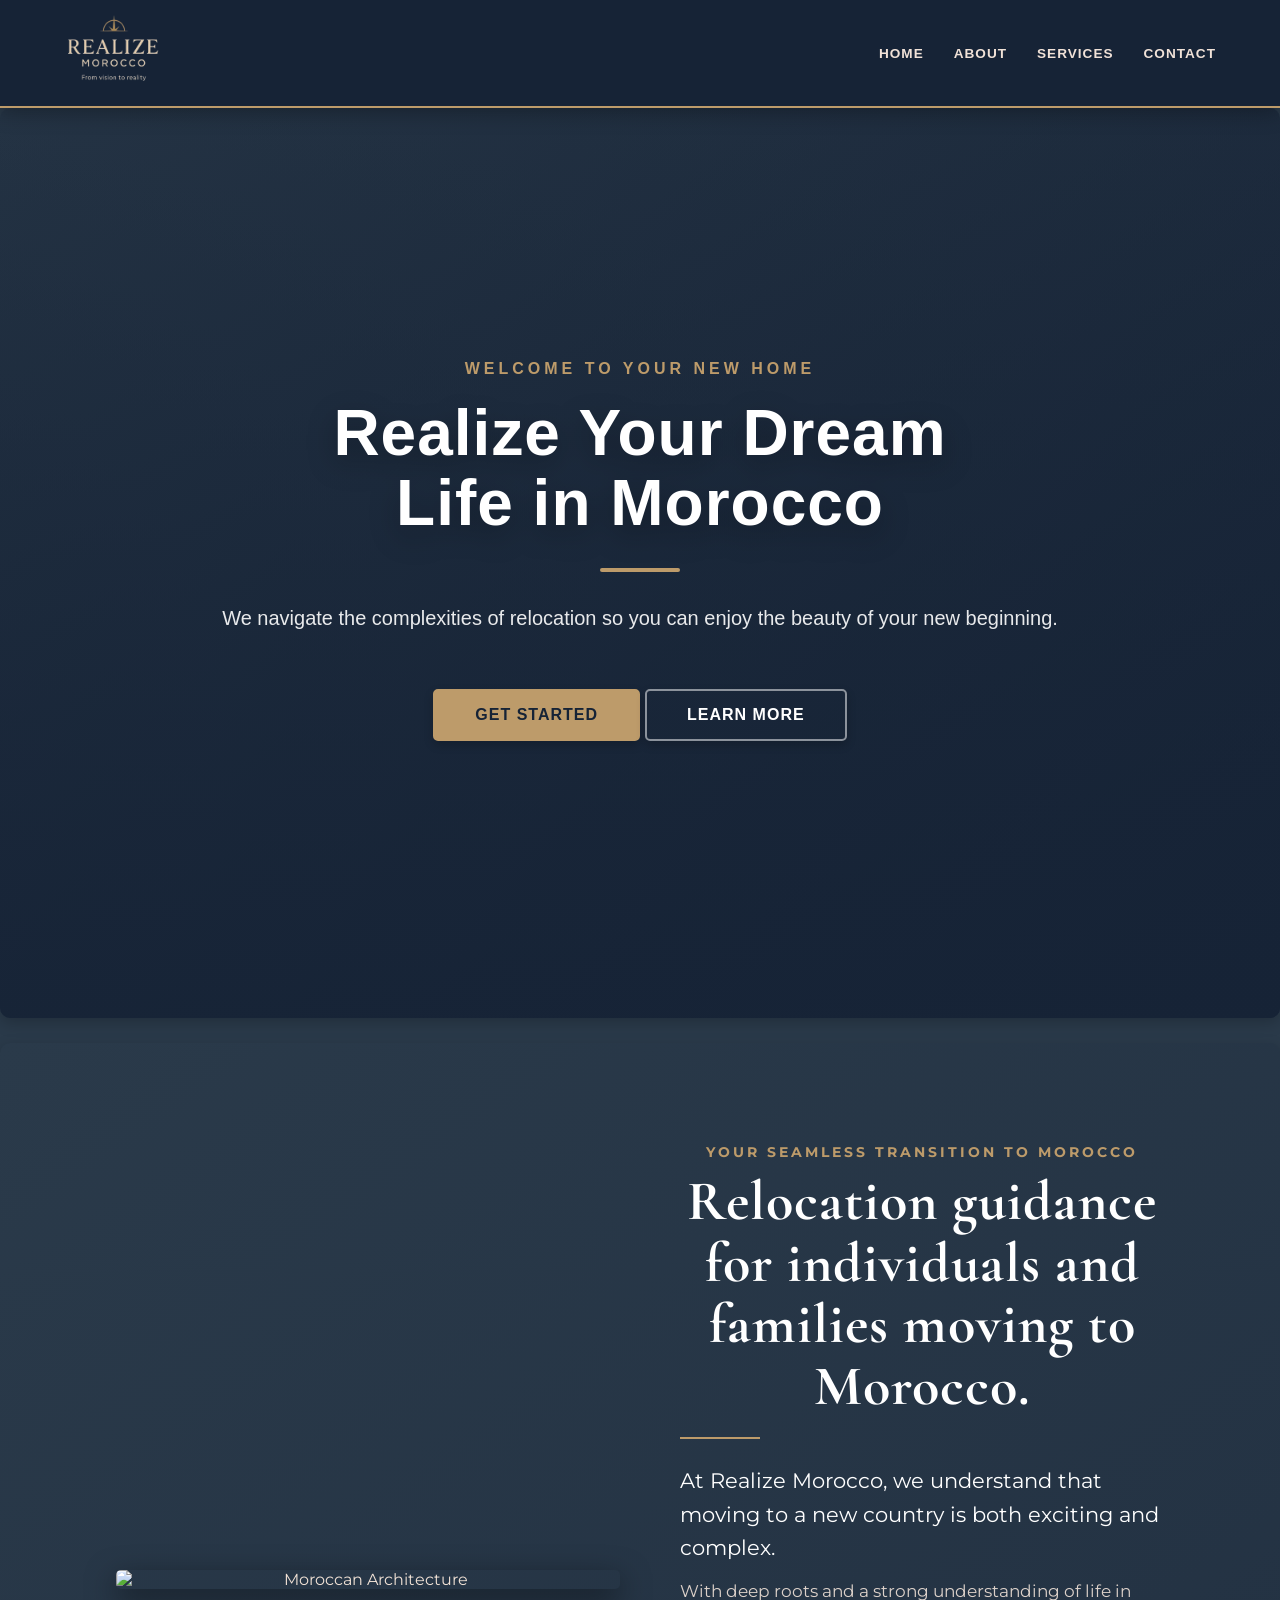
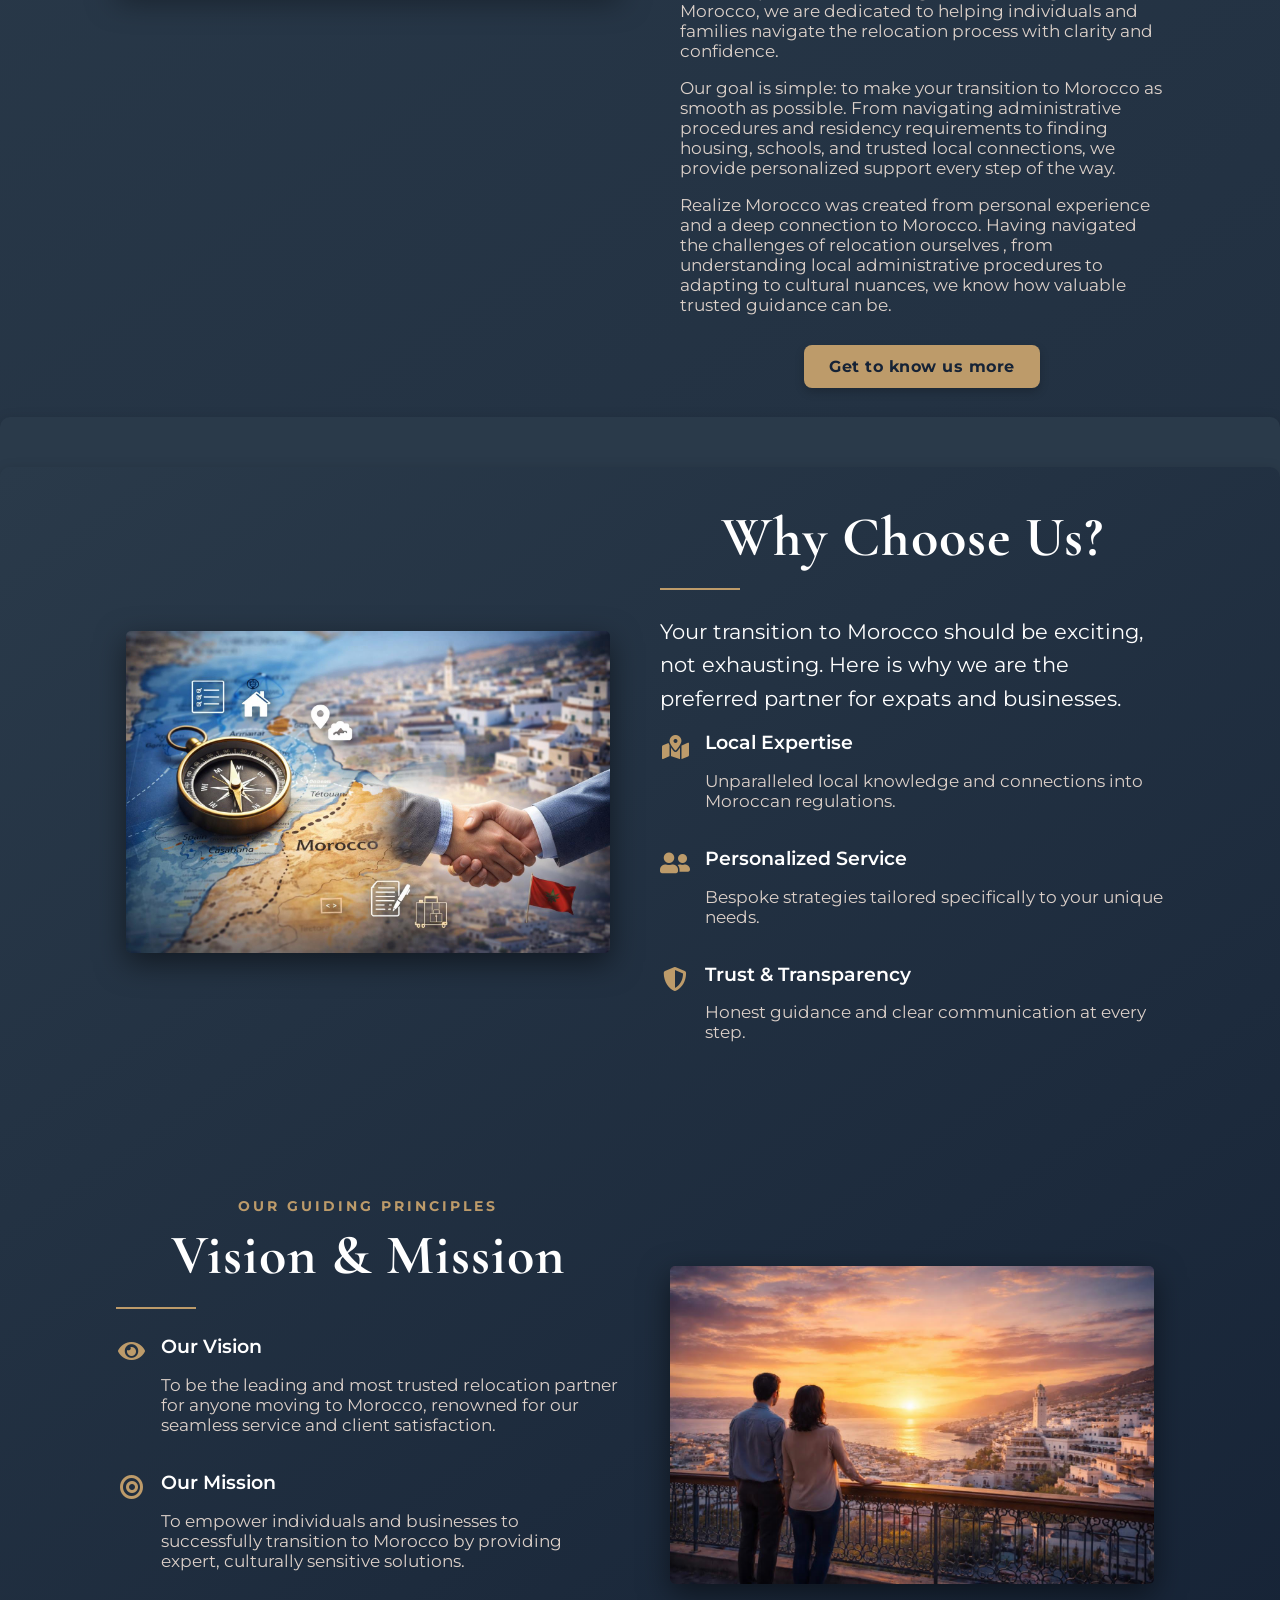
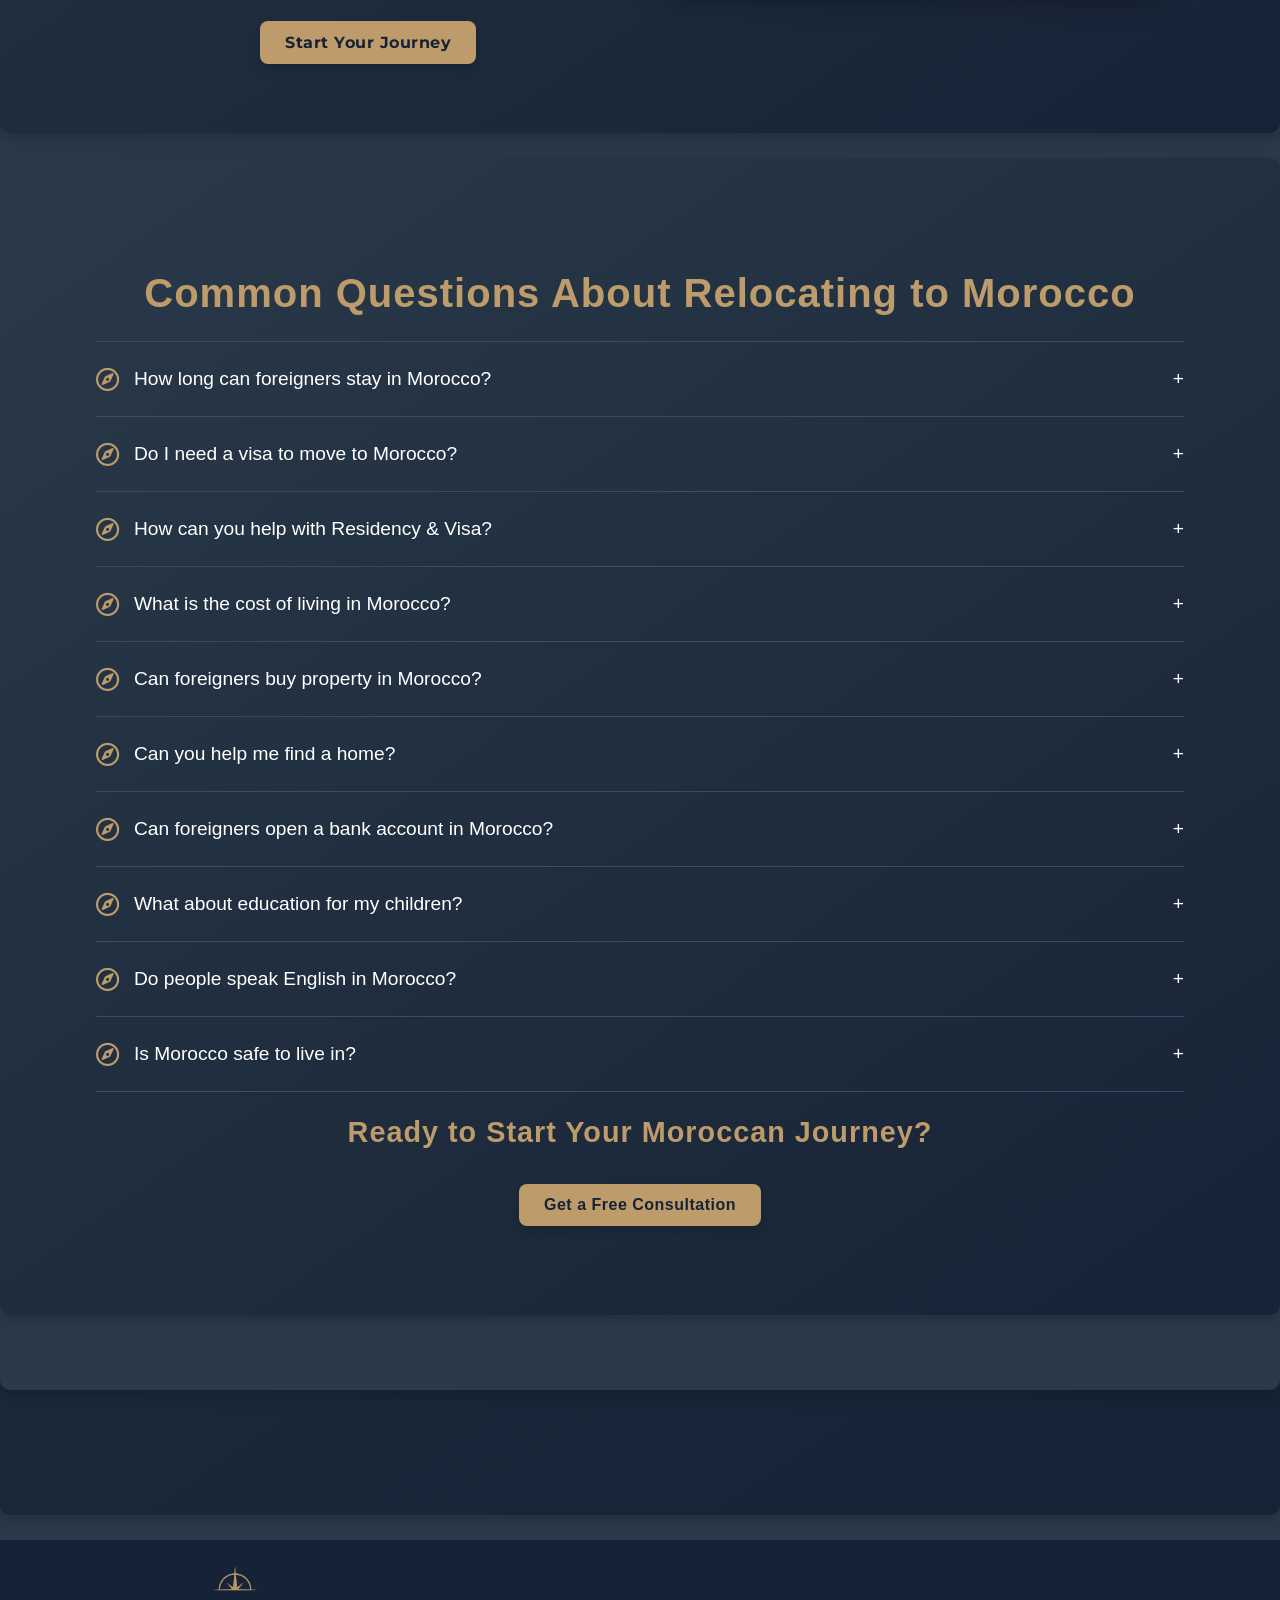
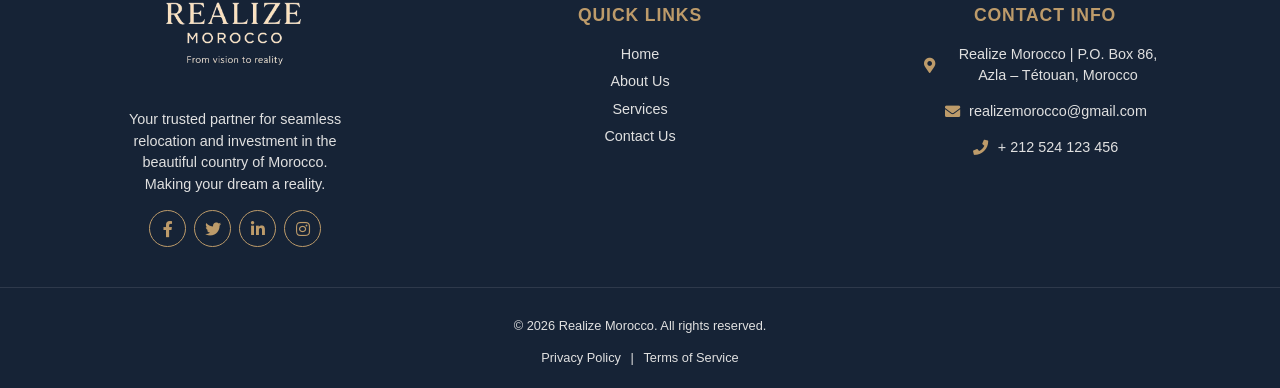
==== index.html @ bf8acce4 "realize" ====
<!DOCTYPE html>
<html lang="en">
<head>
    <meta charset="UTF-8">
    <meta name="viewport" content="width=device-width, initial-scale=1.0">
    <title>Realize Morocco - Home</title>
    <link rel="stylesheet" href="style.css">
    <link rel="stylesheet" href="style2.css">
    <link rel="canonical" href="https://realizemorocco.com/" />
    <link rel="stylesheet" href="responsive-fixes.css">
    <link rel="stylesheet" href="https://cdnjs.cloudflare.com/ajax/libs/font-awesome/5.15.4/css/all.min.css">
</head>
<body>
<header class="main-header">
    <div class="header-flex">
        <!-- 1. Hamburger Menu (Order 1 on Mobile) -->
        <input type="checkbox" id="menu-toggle" class="menu-checkbox" hidden>
        <label for="menu-toggle" class="hamburger-label">
            <span></span>
            <span></span>
            <span></span>
        </label>

        <!-- 2. Logo (Center on Mobile) -->
        <div class="logo-wrapper">
            <a href="index.html">
                <img src="SmartSelect_20251010-121254_Gallery-removebg-preview.png" alt="Realize Morocco Logo" class="header-logo">
            </a>
        </div>

        <!-- 3. Navigation (Vertical on Mobile) -->
        <nav class="nav-menu">
            <ul>
                <li><a href="index.html">Home</a></li>
                <li><a href="about.html">About</a></li>
                <li><a href="services.html">Services</a></li>
                <li><a href="contact.html">Contact</a></li>
            </ul>
        </nav>
    </div>
</header>
<main>
<section id="hero">
    <!-- Background Carousel -->
    <div class="hero-carousel">
        <!-- Slide 1 -->
        <div class="carousel-slide slide1">
            <img src="An_elevated_view_focusing_on_the_Moroccan_cities_of_Tetouan_and_Chefchaouen_highlighting_their_cultural_richness._This_time_the_scene_should_be_dominated_by_golden_hues_and_dark_blue_tones_capturing_the_essence_of_sunset_lighting._Chefchaouen_s_iconi.jpeg" alt="Morocco Landscape">
        </div>
        <!-- Slide 2 -->
        <div class="carousel-slide slide2">
            <img src="A_picturesque_view_showcasing_the_cities_of_Tetouan_Tangier_and_Chefchaouen_in_Morocco._The_scene_blends_the_unique_architecture_and_landscapes_of_each_city_the_white_buildings_and_blue_accents_of_Chefchaouen_the_traditional_Moorish_designs_of_Tetoua.jpeg" alt="Marrakech City">
        </div>
        <!-- Slide 3 -->
        <div class="carousel-slide slide3">
            <img src="An_aerial_view_of_a_traditional_Moroccan_landscape_featuring_the_cities_of_Tetouan_Tangier_and_Chefchaouen._The_scene_emphasizes_golden_hues_with_buildings_reflecting_golden_light_under_the_sun._The_iconic_blue_and_white_architecture_of_Chefchaouen_i.jpeg" alt="Atlas Mountains">
        </div>
    </div>

    <!-- Gradient Overlay -->
    <div class="hero-overlay"></div>

    <!-- Main Content -->
    <div class="container hero-content-container">
        <div class="hero-text-wrapper">
            <span class="hero-eyebrow">Welcome to Your New Home</span>
            <h1 class="hero-title">Realize Your Dream <br> Life in Morocco</h1>
            <div class="hero-divider"></div>
            <p class="hero-subtitle">We navigate the complexities of relocation so you can enjoy the beauty of your new beginning.</p>
            
            <div class="hero-buttons">
                <a href="contact.html" class="btn btn-gold">Get Started</a>
                <a href="about.html" class="btn btn-outline">Learn More</a>
            </div>
        </div>
    </div>
</section>      
<section id="about-us-detailed" class="about-section">
    <div class="container">
        <div class="row align-items-center">
            
            <!-- Image Column -->
            <div class="col-md-6 mb-5 mb-md-0">
                <div class="about-image-wrapper">
                    <!-- Replace the src below with your actual image -->
                    <img src="https://images.unsplash.com/photo-1539020140153-e479b8c22e70?q=80&w=2000&auto=format&fit=crop" alt="Moroccan Architecture" class="img-fluid about-img">
                </div>
            </div>

            <!-- Text Column -->
            <div class="col-md-6">
                <div class="about-content">
                    <span class="eyebrow-text">Your Seamless Transition to Morocco</span>
                    <h2 class="main-title">Relocation guidance for individuals and families moving to Morocco.</h2>
                    <div class="heading-divider"></div>
                    
                    <p class="lead-text">
                    At Realize Morocco, we understand that moving to a new country is both exciting and complex.
                    </p>
                    
                    <p>
                        With deep roots and a strong understanding of life in Morocco, we are dedicated to helping individuals and families navigate the relocation process with clarity and confidence.
                    </p>
                    
                    <p>
                       Our goal is simple: to make your transition to Morocco as smooth as possible. From navigating administrative procedures and residency requirements to finding housing, schools, and trusted local connections, we provide personalized support every step of the way.
                    </p>

                    <p>
                    Realize Morocco was created from personal experience and a deep connection to Morocco. Having navigated the challenges of relocation ourselves , from understanding local administrative procedures to adapting to cultural nuances, we know how valuable trusted guidance can be.
                    </p>
                    <a href="about.html" class="btn">Get to know us more</a>
                </div>
            </div>
            
        </div>
    </div>
<section>

<section class="unified-split-section">
    <div class="container">
        
        <!-- =========================================
             ROW 1: WHY CHOOSE US
             ========================================= -->
        <div class="row align-items-center mb-5">
            
            <!-- Image Column (Left) -->
            <div class="col-md-6 mb-4 mb-md-0">
                <div class="gold-frame-wrapper">
                    <!-- Replace with actual image -->
                    <img src="IMG-20260104-WA0005.jpg" alt="Morocco Expertise" class="img-fluid framed-img">
                </div>
            </div>

            <!-- Text Column (Right) -->
            <div class="col-md-6 ps-md-5">
                <div class="text-content-style">
                    <h2 class="main-title">Why Choose Us?</h2>
                    <div class="heading-divider"></div>
                    
                    <p class="lead-text">
                        Your transition to Morocco should be exciting, not exhausting. Here is why we are the preferred partner for expats and businesses.
                    </p>
                    
                    <!-- Clean List matching the paragraph style -->
                    <div class="custom-list-item">
                        <i class="fas fa-map-marked-alt list-icon"></i>
                        <div>
                            <h4 class="list-title">Local Expertise</h4>
                            <p>Unparalleled local knowledge and connections into Moroccan regulations.</p>
                        </div>
                    </div>

                    <div class="custom-list-item">
                        <i class="fas fa-user-friends list-icon"></i>
                        <div>
                            <h4 class="list-title">Personalized Service</h4>
                            <p>Bespoke strategies tailored specifically to your unique needs.</p>
                        </div>
                    </div>

                    <div class="custom-list-item">
                        <i class="fas fa-shield-alt list-icon"></i>
                        <div>
                            <h4 class="list-title">Trust & Transparency</h4>
                            <p>Honest guidance and clear communication at every step.</p>
                        </div>
                    </div>

                </div>
            </div>
        </div>

        <!-- =========================================
             SPACER (Gap between rows)
             ========================================= -->
        <div class="spacer-gap"></div>

        <!-- =========================================
             ROW 2: VISION & MISSION
             ========================================= -->
        <div class="row align-items-center"> 
            <!-- Text Column (Left - Order 2 on mobile, 1 on desktop) -->
            <div class="col-md-6 pe-md-5 order-2 order-md-1">
                <div class="text-content-style">
                    <span class="eyebrow-text">Our Guiding Principles</span>
                    <h2 class="main-title">Vision & Mission</h2>
                    <div class="heading-divider"></div>
                    
                    <div class="custom-list-item">
                        <i class="fas fa-eye list-icon"></i>
                        <div>
                            <h4 class="list-title">Our Vision</h4>
                            <p>To be the leading and most trusted relocation partner for anyone moving to Morocco, renowned for our seamless service and client satisfaction.</p>
                        </div>
                    </div>

                    <div class="custom-list-item">
                        <i class="fas fa-bullseye list-icon"></i>
                        <div>
                            <h4 class="list-title">Our Mission</h4>
                            <p>To empower individuals and businesses to successfully transition to Morocco by providing expert, culturally sensitive solutions.</p>
                        </div>
                    </div>
                    <!-- CTA Button -->
                    <a href="contact.html" class="btn">Start Your Journey</a>
                </div>
            </div>

            <!-- Image Column (Right - Order 1 on mobile, 2 on desktop) -->
            <div class="col-md-6 mb-4 mb-md-0 order-1 order-md-2">
                <div class="gold-frame-wrapper">
                    <!-- Replace with actual image -->
                    <img src="IMG-20260104-WA0007(1).jpg" alt="Morocco Vision" class="img-fluid framed-img">
                </div>
            </div>

        </div>
    </div>
</section>

<section id="faq-section" style="background: linear-gradient(145deg, var(--light-bg) 0%, var(--primary-color) 100%); padding: 60px 0; font-family: sans-serif;">
    <div class="container">
        <!-- Header -->
        <h1 class="text-center mb-5" style="color: #bd9b6a; font-weight: 600;">Common Questions About Relocating to Morocco</h1>
        <!-- FAQ List Container (Centered) -->
        <div class="row justify-content-center">
            <div class="col-lg-10">
                                <!-- Item 0 -->
                <div class="faq-item">
                    <div class="faq-header">
                        <div class="faq-title-group">
                            <i class="far fa-compass faq-icon"></i>
                            <span>How long can foreigners stay in Morocco?</span>
                        </div>
                        <span class="faq-toggle">+</span>
                    </div>
                    <div class="faq-body">
                        <p>Foreigners can typically stay in Morocco for up to 90 days without a visa. For longer stays, you'll need to apply for the appropriate visa or residency permit.</p>
                    </div>  
                    </div>

                                    <div class="faq-item">
                    <div class="faq-header">
                        <div class="faq-title-group">
                            <i class="far fa-compass faq-icon"></i>
                            <span>Do I need a visa to move to Morocco?</span>
                        </div>
                        <span class="faq-toggle">+</span>
                    </div>
                    <div class="faq-body">
                        <p>Yes. Foreigners can open a bank account in Morocco. Requirements usually include a valid passport and, in some cases, proof of address. We can help guide you through the process and connect you with trusted local banks.</p>
                    </div>  
                    </div>
                <!-- Item 1 -->
                <div class="faq-item">
                    <div class="faq-header">
                        <div class="faq-title-group">
                            <i class="far fa-compass faq-icon"></i>
                            <span>How can you help with Residency & Visa?</span>
                        </div>
                        <span class="faq-toggle">+</span>
                    </div>
                    <div class="faq-body">
                        <p>We guide you through the entire residency and visa process, assisting with documentation, appointments, and local administrative procedures to ensure a smooth transition.</p>
                    </div>
                </div>

                <div class="faq-item">
                    <div class="faq-header">
                        <div class="faq-title-group">
                            <i class="far fa-compass faq-icon"></i>
                            <span>What is the cost of living in Morocco?</span>
                        </div>
                        <span class="faq-toggle">+</span>
                    </div>
                    <div class="faq-body">
                        <p>The cost of living in Morocco is generally lower than in many Western countries. Expenses vary depending on lifestyle, city, and housing choices, but Morocco offers a comfortable lifestyle with relatively affordable housing, food, and services.</p>
                    </div>
                </div>

                                <div class="faq-item">
                    <div class="faq-header">
                        <div class="faq-title-group">
                            <i class="far fa-compass faq-icon"></i>
                            <span>Can foreigners buy property in Morocco?</span>
                        </div>
                        <span class="faq-toggle">+</span>
                    </div>
                    <div class="faq-body">
                        <p>Yes. Foreigners can generally buy apartments and houses in Morocco. Agricultural land is usually restricted for foreign buyers. We help guide you through the process and connect you with trusted professionals.</p>
                    </div>
                </div>


                <!-- Item 2 -->
                <div class="faq-item">
                    <div class="faq-header">
                        <div class="faq-title-group">
                            <i class="far fa-compass faq-icon"></i>
                            <span>Can you help me find a home?</span>
                        </div>
                        <span class="faq-toggle">+</span>
                    </div>
                    <div class="faq-body">
                        <p>Yes. We help you find suitable housing, connect you with trusted local contacts, and guide you through the rental or property purchase process.</p>
                    </div>
                </div>

                <!-- Item 3 -->
                <div class="faq-item">
                    <div class="faq-header">
                        <div class="faq-title-group">
                            <i class="far fa-compass faq-icon"></i>
                            <span>Can foreigners open a bank account in Morocco?</span>
                        </div>
                        <span class="faq-toggle">+</span>
                    </div>
                    <div class="faq-body">
                        <p>Yes. Foreigners can open a bank account in Morocco. Requirements usually include a valid passport and, in some cases, proof of address. We can help guide you through the process and connect you with trusted local banks.</p>
                    </div>
                </div>


                <!-- Item 4 -->
                <div class="faq-item">
                    <div class="faq-header">
                        <div class="faq-title-group">
                            <i class="far fa-compass faq-icon"></i>
                            <span>What about education for my children?</span>
                        </div>
                        <span class="faq-toggle">+</span>
                    </div>
                    <div class="faq-body">
                        <p>We help you explore the best international and local education options for your children, and support you throughout the enrollment process to ensure a smooth transition</p>
                    </div>
                </div>




                <div class="faq-item">
                    <div class="faq-header">
                        <div class="faq-title-group">
                            <i class="far fa-compass faq-icon"></i>
                            <span>Do people speak English in Morocco?</span>
                        </div>
                        <span class="faq-toggle">+</span>
                    </div>
                    <div class="faq-body">
                        <p>While Arabic and French are the official languages of Morocco, English is widely spoken in major cities and tourist areas. Many professionals and expatriates in Morocco are fluent in English, making communication easier for foreigners.</p>
                    </div>
                </div>

                <div class="faq-item">
                    <div class="faq-header">
                        <div class="faq-title-group">
                            <i class="far fa-compass faq-icon"></i>
                            <span>Is Morocco safe to live in?</span>
                        </div>
                        <span class="faq-toggle">+</span>
                    </div>
                    <div class="faq-body">
                        <p>Morocco is generally considered a safe country to live in, with welcoming communities and a strong sense of hospitality. As with any country, it is important to stay aware of your surroundings and follow common safety practices.</p>
                    </div>
                </div>
            </div>
        </div>

        <!-- CTA Footer -->
        <div class="text-center mt-5 pt-4">
            <h2 style="color: #bd9b6a; margin-bottom: 20px; font-size: 1.8rem;">Ready to Start Your Moroccan Journey?</h2>
            <a href="#" class="btn">Get a Free Consultation</a>
        </div>
    </div>
</section>
<script>
    document.addEventListener('DOMContentLoaded', function() {
        const faqHeaders = document.querySelectorAll('.faq-header');

        faqHeaders.forEach(header => {
            header.addEventListener('click', () => {
                const item = header.parentElement;
                
                // Optional: Close others when one opens (Accordion style)
                // document.querySelectorAll('.faq-item').forEach(i => {
                //     if(i !== item) i.classList.remove('active');
                // });

                // Toggle current
                item.classList.toggle('active');
            });
        });
    });
</script>
</main>

    <footer class="site-footer">
        <div class="footer-container">

            <div class="footer-section footer-about">
                <img src="SmartSelect_20251010-121254_Gallery-removebg-preview.png" alt="Realize Morocco Logo" class="footer-logo">
                <p class="footeer-text">
                    Your trusted partner for seamless relocation and investment in the beautiful country of Morocco. Making your dream a reality.
                </p>
                <div class="footer-social-links">
                    <a href="https://www.facebook.com/share/1DVYz2xB2U/?mibextid=wwXIfr" aria-label="Facebook"><i class="fab fa-facebook-f"></i></a>
                    <a href="#" aria-label="Twitter"><i class="fab fa-twitter"></i></a>
                    <a href="https://www.linkedin.com/in/realize-morocco-21baa53a2?utm_source=share&utm_campaign=share_via&utm_content=profile&utm_medium=ios_app" aria-label="LinkedIn"><i class="fab fa-linkedin-in"></i></a>
                    <a href="https://www.instagram.com/realizemorocco?igsh=MndtdXhkaHVwNWoy&utm_source=qr" aria-label="Instagram"><i class="fab fa-instagram"></i></a>
                </div>
            </div>

            <nav class="footer-section footer-links" aria-label="Footer Navigation">
                <h3 class="footer-heading">Quick Links</h3>
                <ul>
                    <li><a href="index.html">Home</a></li>
                    <li><a href="about.html">About Us</a></li>
                    <li><a href="services.html">Services</a></li>
                    <li><a href="contact.html">Contact Us</a></li>
                </ul>
            </nav>

            <div class="footer-section footer-contact">
                <h3 class="footer-heading">Contact Info</h3>
                <address>
                    <p><i class="fas fa-map-marker-alt"></i> Realize Morocco | P.O. Box 86, Azla – Tétouan, Morocco</p>
                    <p><i class="fas fa-envelope"></i> <a href="realizemorocco@gmail.com">realizemorocco@gmail.com</a></p>
                    <p><i class="fas fa-phone"></i> <a href="tel:+212 666 016 771">+ 212 524 123 456</a></p>
                </address>
            </div>

        </div>

        <div class="footer-bottom">
            <p>&copy; <span id="currentYear"></span> Realize Morocco. All rights reserved.</p>
            <p class="footer-legal-links">
                <a href="#">Privacy Policy</a>
                <span>|</span>
                <a href="#">Terms of Service</a>
            </p>
        </div>
    </footer>
    <!-- END OF PERFECTED FOOTER -->

    <script data-cfasync="false" src="/cdn-cgi/scripts/5c5dd728/cloudflare-static/email-decode.min.js"></script>
    <script src="mobile-menu.js"></script>
</body>
</html>
---- style.css ----
/* =========================================
   1. VARIABLES & ROOT
   ========================================= */
:root {
    /* Exact colors from your logo */
    --primary-color: #162336; /* Dark Blue from logo */
    --secondary-color: #bd9b6a; /* Gold from logo */
    --text-color: #f1e2d8; /* Off-white/Beige, good contrast for dark backgrounds */
    --light-bg: #2a3a4a; /* Slightly lighter blue for sections, derived from primary */
    --dark-text: #333; /* For elements that might be on a lighter background */
    --hover-gold: #b38e5d; /* Slightly darker gold for hover effects */

    /* Footer Customizations */
    --footer-bg-color: #162336; /* Dark background */
    --footer-text-color: #e0e0e0; /* Light grey text */
    --footer-primary-color: #bd9b6a; /* Gold accent color */
    --footer-link-hover-color: #ffd700; /* Brighter gold on hover */
    --footer-border-color: rgba(255, 255, 255, 0.1); /* Subtle separator */
    --footer-padding-y: 40px; /* Vertical padding for the footer sections */
    --footer-padding-x: 20px; /* Horizontal padding for the footer sections */
    --footer-gap: 30px; /* Space between footer sections */
}

/* =========================================
   2. KEYFRAMES (Animations)
   ========================================= */
@keyframes kenBurnsFade {
    0% { opacity: 0; transform: scale(1); }
    5% { opacity: 1; }
    33% { opacity: 1; }
    38% { opacity: 0; transform: scale(1.15); } /* Zoom to 1.15x */
    100% { opacity: 0; transform: scale(1.15); }
}

@keyframes fadeUp {
    from { opacity: 0; transform: translateY(30px); }
    to { opacity: 1; transform: translateY(0); }
}

@keyframes scaleWidth {
    from { width: 0; }
    to { width: 80px; }
}

@keyframes bounce {
    0%, 20%, 50%, 80%, 100% { transform: translateY(0); }
    40% { transform: translateY(-10px); }
    60% { transform: translateY(-5px); }
}

/* =========================================
   3. BASE STYLES & LAYOUT
   ========================================= */
/* 1. Set the global body background */
body, main {
    background-color: #2a3a4a !important;
    background: #2a3a4a !important; /* Removes any gradients */
}

/* Remove colors from all sections so the body color shows through */
#contact-section {
    background: transparent !important;
    background-color: transparent !important;
}

/* Ensure the contact form box stays dark so it stands out */
.form-container-premium {
    background-color: #162336 !important; /* Keep the form box dark blue */
    box-shadow: 0 20px 40px rgba(0,0,0,0.5);
}

body {
    background-color: #2a3a4a;
    margin: 0;
    font-family: 'Segoe UI', Tahoma, Geneva, Verdana, sans-serif;
}

/* 2. Update the Contact Section to blend in with the new body color */
#contact-section {
    padding: 100px 0;
    background-color: #2a3a4a; /* Matches the new body color */
}

/* 3. If you are using the 'main' wrapper, update the gradient to match */
main {
    background: #2a3a4a; /* Removed the previous dark gradient */
}

/* 4. Ensure the Form Container still pops against the new background */
.form-container-premium {
    background: #162336; /* Dark Blue from your logo for the form box itself */
    padding: 50px;
    border-radius: 15px;
    box-shadow: 0 20px 40px rgba(0,0,0,0.5);
    border: 1px solid rgba(189, 155, 106, 0.2);
}

.container {
    width: 85%;
    max-width: 1200px;
    margin: auto;
    overflow: hidden;
    padding: 20px 0;
}

.container p {
    text-align: left; /* Ensure paragraphs within containers are left-aligned */
}

section {
    padding: 50px 0;
    margin-bottom: 25px;
    text-align: center;
    background-color: var(--light-bg);
    border-radius: 10px;
    box-shadow: 0 5px 15px rgba(0, 0, 0, 0.2);
}

section h1,
section h2 {
    color: var(--secondary-color);
    margin-bottom: 25px;
    font-size: 2.5em;
    letter-spacing: 1px;
}

.lead.text-text-color { 
    text-align: center;
}

/* =========================================
   4. BUTTONS
   ========================================= */
.btn {
    display: inline-block;
    color: var(--primary-color);
    background: var(--secondary-color);
    padding: 12px 25px;
    text-decoration: none;
    border-radius: 8px;
    transition: all 0.3s ease-in-out, transform 0.1s ease-out;
    margin-top: 15px;
    margin-bottom: 25px;
    font-weight: bold;
    letter-spacing: 0.5px;
    border: none;
    box-shadow: 0 4px 10px rgba(0, 0, 0, 0.2);
    cursor: pointer;
    position: relative;
    overflow: hidden;
    z-index: 1;
}

.about-content .btn {
    text-align: center;
    align-items: center;
}

.text-content-style .btn {
    text-align: center;
    align-items: center;
}


.btn:hover {
    background: var(--hover-gold);
    transform: translateY(-3px) scale(1.02);
    box-shadow: 0 8px 20px rgba(0, 0, 0, 0.4);
}

.btn:active {
    transform: translateY(0) scale(0.98);
    box-shadow: 0 2px 5px rgba(0, 0, 0, 0.3);
}

.btn:focus {
    outline: none;
    box-shadow: 0 0 0 3px rgba(189, 155, 106, 0.5);
}

.secondary-btn {
    background: var(--primary-color);
    color: var(--secondary-color);
    border: 2px solid var(--secondary-color);
    box-shadow: 0 4px 10px rgba(0, 0, 0, 0.2);
}

.secondary-btn:hover {
    background: var(--secondary-color);
    color: var(--primary-color);
    transform: translateY(-3px) scale(1.02);
    box-shadow: 0 8px 20px rgba(0, 0, 0, 0.4);
}

.secondary-btn:active {
    transform: translateY(0) scale(0.98);
    box-shadow: 0 2px 5px rgba(0, 0, 0, 0.3);
}

.secondary-btn:focus {
    outline: none;
    box-shadow: 0 0 0 3px rgba(189, 155, 106, 0.5);
}

/* Solid Gold Button (Hero Specific) */
.btn-gold {
    background-color: var(--secondary-color);
    color: var(--primary-color);
    padding: 15px 40px;
    font-weight: bold;
    text-transform: uppercase;
    letter-spacing: 1px;
    border-radius: 5px;
    transition: all 0.3s ease;
    border: 2px solid var(--secondary-color);
}

.btn-gold:hover {
    background-color: #fff;
    border-color: #fff;
    color: var(--primary-color);
    transform: translateY(-3px);
}

/* Outline Button (Hero Specific) */
.btn-outline {
    background-color: transparent;
    color: #fff;
    border: 2px solid rgba(255,255,255,0.5);
    padding: 15px 40px;
    font-weight: bold;
    text-transform: uppercase;
    letter-spacing: 1px;
    border-radius: 5px;
    transition: all 0.3s ease;
}

.btn-outline:hover {
    background-color: #fff;
    border-color: #fff;
    color: var(--primary-color);
    transform: translateY(-3px);
}

/* FAQ Consultation Button */
.btn-consultation {
    display: inline-block;
    padding: 12px 30px;
    color: #ffffff;
    background-color: transparent;
    border: 1px solid #bd9b6a;
    border-radius: 5px;
    text-decoration: none;
    font-size: 1rem;
    transition: all 0.3s ease;
}

.btn-consultation:hover {
    background-color: #bd9b6a;
    color: #05152e;
}

.btn .btn-gold {
    margin-bottom: 1px;
    padding-bottom: 1px;
}

/* =========================================
   5. HEADER & NAVIGATION
   ========================================= */
/* =========================================
   PREMIUM UNIFIED HEADER
   ========================================= */
/* =========================================
   FIXED PREMIUM HEADER
   ========================================= */
.main-header {
    background-color: var(--primary-color) !important; /* Ensure full-width background */
    border-bottom: 2px solid var(--secondary-color);
    position: sticky;
    top: 0;
    width: 100%; /* Force full width */
    z-index: 1000;
    padding: 1px 0;
    box-shadow: 0 4px 20px rgba(0,0,0,0.3);
    display: block; /* Override any previous flex on the header tag itself */
}

/* This container keeps the logo and nav centered and aligned */
.header-flex {
    display: flex !important;
    flex-direction: row !important;
    align-items: center;
    justify-content: space-between;
    width: 90%;
    max-width: 1200px;
    margin: 0 auto;
    padding: 0 !important;
    overflow: visible; /* Allows menu to show */
}

/* Logo Styling */
.logo-wrapper {
    display: flex;
    align-items: center;
}

.logo-wrapper .header-logo {
    height: 100px; /* Adjust height to fit nicely */
    width: auto;
}

/* Navigation Links */
.nav-menu ul {
    display: flex;
    list-style: none;
    margin: 0;
    padding: 0;
    gap: 30px;
}

.nav-menu a {
    color: var(--text-color);
    text-decoration: none;
    text-transform: uppercase;
    font-size: 0.85rem;
    font-weight: 600;
    letter-spacing: 1px;
    transition: color 0.3s ease;
}

.nav-menu a:hover, .nav-menu a.active {
    color: var(--secondary-color);
}

/* Hamburger Icon (Hidden on desktop) */
.hamburger-label {
    display: none;
    cursor: pointer;
    flex-direction: column;
    gap: 5px;
}

.hamburger-label span {
    width: 25px;
    height: 2px;
    background-color: var(--secondary-color);
    transition: 0.3s;
}

/* =========================================
   RESPONSIVE (MOBILE) LOGIC
   ========================================= */
@media (max-width: 992px) {
    .hamburger-label {
        display: flex; /* Show hamburger on mobile */
    }

    .nav-menu {
        position: absolute;
        top: 100%; /* Sits exactly below the header */
        left: 0;
        width: 100%;
        background-color: var(--primary-color);
        border-top: 1px solid rgba(189, 155, 106, 0.2);
        max-height: 0; /* Hidden by default */
        overflow: hidden;
        transition: max-height 0.4s ease-in-out;
    }

    .nav-menu ul {
        flex-direction: column;
        padding: 20px;
        text-align: center;
        gap: 15px;
    }

    /* Show menu when checkbox is checked */
    .menu-checkbox:checked ~ .nav-menu {
        max-height: 500px; /* Expands vertically */
    }

    /* Search Container spacing for mobile */
    .search-container-pure-css {
        margin-left: 10px;
    }
}
/* =========================================
   SEARCH INTEGRATION ADJUSTMENTS
   ========================================= */
.search-container-pure-css {
    margin-left: 20px;
}

.search-input-wrapper-pure-css {
    background: var(--light-bg); /* Match the site sections */
    border: 1px solid var(--secondary-color);
    top: 50px; /* Position below the icon on small screens */
    right: 0;
}
.container {
    max-width: 1200px;
    margin: 0 auto;
    padding: 0 25px;
    position: relative;
    z-index: 2;
}

/* =========================================
   6. HERO SECTION
   ========================================= */
#hero {
    position: relative;
    width: 100%;
    height: 90vh;
    min-height: 600px;
    display: flex;
    align-items: center;
    justify-content: center;
    overflow: hidden;
    background: linear-gradient(145deg, var(--light-bg) 0%, var(--primary-color) 100%);
}

.hero-carousel {
    position: absolute;
    top: 0;
    left: 0;
    width: 100%;
    height: 100%;
    z-index: 0;
}

.carousel-slide {
    position: absolute;
    top: 0;
    left: 0;
    width: 100%;
    height: 100%;
    opacity: 0;
    animation: kenBurnsFade 18s infinite; 
}

.carousel-slide img {
    width: 100%;
    height: 100%;
    object-fit: cover;
}

.carousel-slide.slide1 { animation-delay: 0s; }
.carousel-slide.slide2 { animation-delay: 6s; }
.carousel-slide.slide3 { animation-delay: 12s; }

.hero-overlay {
    position: absolute;
    top: 0;
    left: 0;
    width: 100%;
    height: 100%;
    z-index: 1;
    background: linear-gradient(
        to bottom,
        rgba(22, 35, 54, 0.3) 0%,
        rgba(22, 35, 54, 0.6) 50%,
        rgba(22, 35, 54, 0.9) 100%
    );
}

.hero-content-container {
    position: relative;
    z-index: 2;
    text-align: center;
    max-width: 900px;
}

.contact-info-panel .contact-methods {
    align-content: center;
}


.hero-eyebrow {
    display: block;
    color: var(--secondary-color);
    font-size: 1rem;
    font-weight: 700;
    text-transform: uppercase;
    letter-spacing: 4px;
    margin-bottom: 20px;
    animation: fadeUp 1s ease-out forwards;
}

.hero-title {
    color: #fff;
    font-size: 4rem;
    font-weight: 700;
    line-height: 1.1;
    margin: 0;
    text-shadow: 0 10px 30px rgba(0,0,0,0.3);
    animation: fadeUp 1s ease-out 0.3s forwards;
    opacity: 0;
}

.hero-divider {
    width: 80px;
    height: 4px;
    background-color: var(--secondary-color);
    margin: 30px auto;
    border-radius: 2px;
    animation: scaleWidth 1s ease-out 0.6s forwards;
    width: 0;
}

.hero-subtitle {
    color: rgba(255, 255, 255, 0.9);
    font-size: 1.25rem;
    line-height: 1.6;
    margin-bottom: 40px;
    font-weight: 300;
    animation: fadeUp 1s ease-out 0.8s forwards;
    opacity: 0;
}

.hero-buttons {
    display: flex;
    justify-content: center;
    gap: 5px;
    animation: fadeUp 1s ease-out 1s forwards;
    opacity: 0;
}


.scroll-indicator {
    position: absolute;
    bottom: 30px;
    left: 50%;
    transform: translateX(-50%);
    z-index: 2;
    opacity: 0.7;
    animation: bounce 2s infinite;
}

/* =========================================
   7. ABOUT SECTION
   ========================================= */
.about-section {
    background-color: #162336;
    background: linear-gradient(145deg, var(--light-bg) 0%, var(--primary-color) 100%);
    padding: 80px 0;
    position: relative;
    overflow: visible;
}

.about-section .row {
    display: flex;
    flex-wrap: wrap;
    align-items: center;
}

.about-section .col-md-6 {
    flex: 0 0 50%;
    max-width: 50%;
    padding: 0 20px;
    box-sizing: border-box;
}

/* =========================================
   8. CARDS & SERVICES
   ========================================= */
.service-cards,
.service-detail-cards {
    display: flex;
    justify-content: center;
    flex-wrap: wrap;
    gap: 25px;
    margin-top: 35px;
}

.card {
    background: var(--primary-color);
    border-color: #bd9b6a;
    color: var(--text-color);
    padding: 25px;
    border-radius: 10px;
    box-shadow: 0 5px 15px rgba(0, 0, 0, 0.3);
    width: 320px;
    text-align: left;
    transition: transform 0.3s ease-in-out, box-shadow 0.3s ease-in-out;
    border: 1px solid var(--light-bg);
}

.card:hover {
    transform: translateY(-8px);
    box-shadow: 0 8px 20px rgba(0, 0, 0, 0.4);
}

.card h3 {
    color: var(--secondary-color);
    margin-top: 0;
    font-size: 1.6em;
    border-bottom: 1px solid rgba(212, 175, 55, 0.3);
    padding-bottom: 10px;
    margin-bottom: 15px;
}

.why-choose-us .card {
    background-color: #162336;
    border-radius: 8px;
    border-color: #bd9b6a;
    box-shadow: 0 4px 15px rgba(0, 0, 0, 0.1);
    padding: 20px;
    margin-bottom: 20px;
    height: 100%;
    display: flex;
    flex-direction: column;
    align-items: center;
    justify-content: flex-start;
    text-align: center;
}

.why-choose-us .card i.fas {
    color: #bd9b6a;
    font-size: 3.5rem;
    margin-bottom: 1px;
}

.why-choose-us .card h4 {
    margin-top: 8px;
    margin-bottom: 1px;
}

/* =========================================
   9. FAQ SECTION
   ========================================= */
.faq-item {
    border-bottom: 1px solid #3a4b66;
    overflow: hidden;
}

.faq-item:first-child {
    border-top: 1px solid #3a4b66;
}

.faq-header {
    display: flex;
    justify-content: space-between;
    align-items: center;
    padding: 25px 0;
    cursor: pointer;
    transition: background-color 0.3s;
}

.faq-title-group {
    display: flex;
    align-items: center;
    gap: 15px;
}

.faq-icon {
    color: #bd9b6a;
    font-size: 1.5rem;
    font-weight: lighter;
}

.faq-header span {
    color: #ffffff;
    font-size: 1.2rem;
    font-weight: 400;
}

.faq-toggle {
    color: #ffffff;
    font-size: 1.5rem;
    font-weight: 300;
    transition: transform 0.3s ease;
}

.faq-body {
    max-height: 0;
    overflow: hidden;
    transition: max-height 0.3s ease-out;
    color: #cccccc;
    padding-left: 45px;
    line-height: 1.6;
}

.faq-body p {
    margin-bottom: 25px;
}

.faq-item.active .faq-toggle {
    transform: rotate(45deg);
    color: #bd9b6a;
}

.faq-item.active .faq-body {
    max-height: 200px;
}

/* =========================================
   10. CONTACT FORM
   ========================================= */
/* =========================================
   PREMIUM CONTACT SECTION
   ========================================= */
#contact-section {
    padding: 100px 0;
    background-color: var(--primary-color);
}

.contact-grid {
    display: grid;
    grid-template-columns: 1fr 1.2fr;
    gap: 80px;
    align-items: center;
}

/* Info Panel Styling */
.contact-info-panel .main-title {
    text-align: left;
    margin-bottom: 20px;
    color: #fff;
}

.contact-info-panel p {
    color: rgba(241, 226, 216, 0.8);
    font-size: 1.1rem;
    line-height: 1.7;
    margin-bottom: 40px;
}

.method-item {
    display: flex;
    align-items: center;
    gap: 20px;
    margin-bottom: 25px;
}

.method-item i {
    font-size: 1.5rem;
    color: var(--secondary-color);
    background: rgba(189, 155, 106, 0.1);
    padding: 15px;
    border-radius: 50%;
}

.method-item h4 {
    color: #fff;
    margin: 0;
    font-size: 1.1rem;
}

/* Form Container Styling */
.form-container-premium {
    background: var(--light-bg);
    padding: 50px;
    border-radius: 15px;
    box-shadow: 0 20px 40px rgba(0,0,0,0.4);
    border: 1px solid rgba(189, 155, 106, 0.1);
}

.form-row {
    display: grid;
    grid-template-columns: 1fr 1fr;
    gap: 20px;
}

.form-group-premium {
    margin-bottom: 25px;
}

.form-group-premium label {
    display: block;
    color: var(--secondary-color);
    font-weight: 600;
    font-size: 0.9rem;
    text-transform: uppercase;
    letter-spacing: 1px;
    margin-bottom: 10px;
}

/* Input Wrapper & Icon Styling */
.input-wrapper {
    position: relative;
    display: flex;
    align-items: center;
}

.input-wrapper i {
    position: absolute;
    left: 15px;
    color: var(--secondary-color);
    opacity: 0.7;
}

.input-wrapper input,
.input-wrapper textarea {
    width: 100%;
    padding: 15px 15px 15px 45px;
    background-color: #1a2635;
    border: 1px solid rgba(189, 155, 106, 0.2);
    border-radius: 8px;
    color: #fff;
    font-family: inherit;
    transition: all 0.3s ease;
}

.textarea-wrapper i {
    top: 18px;
}

.input-wrapper input:focus,
.input-wrapper textarea:focus {
    outline: none;
    border-color: var(--secondary-color);
    background-color: #212f41;
    box-shadow: 0 0 15px rgba(189, 155, 106, 0.15);
}

/* Button Styling */
.btn-submit {
    width: 100%;
    display: flex;
    justify-content: center;
    align-items: center;
    gap: 15px;
    background-color: var(--secondary-color);
    color: var(--primary-color);
    padding: 18px;
    font-weight: 700;
    text-transform: uppercase;
    letter-spacing: 2px;
    border: none;
    border-radius: 8px;
    cursor: pointer;
    transition: all 0.3s ease;
}

.btn-submit:hover {
    background-color: #fff;
    transform: translateY(-3px);
}

/* Responsive */
@media (max-width: 992px) {
    .contact-grid {
        grid-template-columns: 1fr;
        gap: 50px;
    }
    .form-container-premium {
        padding: 30px;
    }
}

@media (max-width: 600px) {
    .form-row {
        grid-template-columns: 1fr;
    }
}
/* =========================================
   11. FOOTER
   ========================================= */
.site-footer {
    background-color: var(--footer-bg-color);
    color: var(--footer-text-color);
    font-family: 'Arial', sans-serif;
    padding-top: 30px;
    padding-bottom: 15px;
    font-size: 0.9rem;
    line-height: 1.5;
}

.footer-container {
    max-width: 1200px;
    margin: 0 auto;
    padding: 0 15px;
    display: flex;
    flex-wrap: wrap;
    justify-content: space-evenly;
    gap: 15px;
}

.footer-section {
    flex: 1;
    min-width: 200px;
    margin-bottom: 15px;
    text-align: center;
}

.footer-about {
    margin-top: -25px;
}

.footer-logo {
    max-width: 150px;
    height: auto;
    display: block;
    margin-bottom: 10px;
    filter: brightness(1.1);
    margin-left: auto;
    margin-right: auto;
    margin-bottom: 0%;
}
.footer-text {
    margin-top: 0%;
    padding-top: 0%;
    border-top: 0%;
}

.footer-heading {
    color: var(--footer-primary-color);
    font-size: 1.1rem;
    margin-bottom: 15px;
    font-weight: bold;
    text-transform: uppercase;
    letter-spacing: 0.05em;
}

.footer-about p,
.footer-contact p {
    margin-bottom: 8px;
    align-items: center;
    max-width: 220px;
    margin-left: auto;
    margin-right: auto;
}

.site-footer a {
    color: var(--footer-text-color);
    text-decoration: none;
    transition: color 0.3s ease-in-out;
}

.site-footer a:hover {
    color: var(--footer-link-hover-color);
    text-decoration: underline;
}

.footer-links ul {
    list-style: none;
    padding: 0;
    margin: 0;
    display: inline-block;
}

.footer-links ul li {
    margin-bottom: 6px;
    text-align: center;
}

.footer-links,
.footer-contact {
    margin-top: 15px;
}

.footer-contact p {
    display: flex;
    justify-content: center;
    align-items: center;
    max-width: 250px;
}

.footer-contact p i {
    color: var(--footer-primary-color);
    margin-right: 8px;
    font-size: 0.95rem;
    width: 18px;
    text-align: center;
    flex-shrink: 0;
}

.footer-contact address {
    font-style: normal;
}

.footer-social-links {
    margin-top: 15px;
    display: flex;
    gap: 8px;
    justify-content: center;
}

.footer-social-links a {
    display: inline-flex;
    align-items: center;
    justify-content: center;
    width: 35px;
    height: 35px;
    border: 0.25px solid var(--footer-primary-color);
    border-radius: 50%;
    color: var(--footer-primary-color);
    font-size: 1rem;
    transition: background-color 0.3s ease-in-out, color 0.3s ease-in-out;
}

.footer-social-links a:hover {
    background-color: var(--footer-primary-color);
    color: var(--footer-bg-color);
    text-decoration: none;
}

.footer-bottom {
    border-top: 0.25px solid var(--footer-border-color);
    text-align: center;
    padding-top: 15px;
    margin-top: 25px;
    font-size: 0.8rem;
}

.footer-bottom p {
    margin-bottom: 6px;
}

.footer-legal-links a {
    margin: 0 6px;
}

.footer-legal-links span {
    color: var(--footer-text-color);
}

/* =========================================
   12. RESPONSIVE STYLES
   ========================================= */
@media (max-width: 768px) {
    /* Hero Adjustments */
    .hero-title { font-size: 2.5rem; }
    .hero-subtitle { font-size: 1rem; }
    .hero-buttons { flex-direction: row; width: 100%; max-width: 300px; margin: 10px auto;}

    /* About Adjustments */
    .about-section .col-md-6 {
        flex: 0 0 100%;
        max-width: 100%;
    }
    .about-section .row {
        flex-direction: column-reverse;
    }
    .about-image-wrapper {
        margin-bottom: 40px;
        margin-top: 20px;
    }

    /* Header & Nav */
    .nav-search-wrapper {
        flex-wrap: wrap;
        justify-content: center;
    }

    .search-container-pure-css {
        margin-left: 0;
        margin-top: 10px;
        width: 100%;
        justify-content: center;
    }

    .search-input-wrapper-pure-css {
        position: static;
        width: 100%;
        transform: none;
    }

    .search-checkbox:checked + .search-toggle-label + .search-input-wrapper-pure-css {
        width: 100%;
    }

    /* Cards */
    .why-choose-us .card {
        margin-bottom: 0;
    }

    /* Footer */
    .footer-container {
        flex-direction: column;
        align-items: center;
        gap: 10px;
    }

    .footer-section {
        min-width: unset;
        width: 100%;
        max-width: 280px;
        margin-bottom: 10px;
    }

    .footer-about { margin-top: 0; }
    .footer-links, .footer-contact { margin-top: 0; }

    .footer-heading { margin-bottom: 10px; }

    .footer-links ul {
        display: flex;
        flex-wrap: wrap;
        justify-content: center;
        gap: 0 10px;
    }

    .footer-links ul li { margin-bottom: 4px; }
    .footer-contact p { justify-content: center; }
}

@media (max-width: 480px) {
    .site-footer { padding-top: 25px; }
    .footer-heading { font-size: 1rem; }
    .footer-logo { max-width: 130px; margin-bottom: 8px; }
    .footer-bottom {
        padding-top: 10px;
        margin-top: 20px;
        font-size: 0.75rem;
    }
    .footer-legal-links a { display: block; margin: 4px 0; }
    .footer-legal-links span { display: none; }
}
---- style2.css ----
/* =========================================
   1. FONTS, VARIABLES & ROOT
   ========================================= */
@import url('https://fonts.googleapis.com/css2?family=Cormorant+Garamond:ital,wght@0,400;0,600;0,700;1,400&family=Montserrat:wght@300;400;500;600&display=swap');

:root {
    /* Color Palette */
    --c-dark-blue: #0f1c24;  /* Deep Moroccan Night */
    --c-charcoal: #1a2630;   /* Card Background */
    --c-gold: #c5a059;       /* Primary Gold */
    --c-gold-light: #e6c888; /* Highlight */
    --c-sand: #f1e2d6;       /* Text Color */
    --c-white: #ffffff;
    
    /* Gradients */
    --g-gold: linear-gradient(135deg, #9e7f42 0%, #f2d893 50%, #9e7f42 100%);
    --g-overlay: radial-gradient(circle at top right, rgba(30, 45, 55, 0.9), var(--c-dark-blue));
}
/* =========================================
   PREMIUM UNIFIED HEADER
   ========================================= */
.main-header {
    background-color: var(--primary-color) !important; /* Ensure full-width background */
    border-bottom: 2px solid var(--secondary-color);
    position: sticky;
    top: 0;
    width: 100%; /* Force full width */
    z-index: 1000;
    padding: 1px 0;
    box-shadow: 0 4px 20px rgba(0,0,0,0.3);
    display: block; /* Override any previous flex on the header tag itself */
}

/* This container keeps the logo and nav centered and aligned */
.header-flex {
    display: flex !important;
    flex-direction: row !important;
    align-items: center;
    justify-content: space-between;
    width: 90%;
    max-width: 1200px;
    margin: 0 auto;
    padding: 0 !important;
    overflow: visible; /* Allows menu to show */
}

/* Logo Styling */
.logo-wrapper {
    display: flex;
    align-items: center;
}

.logo-wrapper .header-logo {
    height: 100px; /* Adjust height to fit nicely */
    width: auto;
}

/* Navigation Links */
.nav-menu ul {
    display: flex;
    list-style: none;
    margin: 0;
    padding: 0;
    gap: 30px;
}

.nav-menu a {
    color: var(--text-color);
    text-decoration: none;
    text-transform: uppercase;
    font-size: 0.85rem;
    font-weight: 600;
    letter-spacing: 1px;
    transition: color 0.3s ease;
}

.nav-menu a:hover, .nav-menu a.active {
    color: var(--secondary-color);
}

/* Hamburger Icon (Hidden on desktop) */
.hamburger-label {
    display: none;
    cursor: pointer;
    flex-direction: column;
    gap: 5px;
}

.hamburger-label span {
    width: 25px;
    height: 2px;
    background-color: var(--secondary-color);
    transition: 0.3s;
}

/* =========================================
   RESPONSIVE (MOBILE) LOGIC
   ========================================= */
@media (max-width: 992px) {
    .hamburger-label {
        display: flex; /* Show hamburger on mobile */
    }

    .nav-menu {
        position: absolute;
        top: 100%; /* Sits exactly below the header */
        left: 0;
        width: 100%;
        background-color: var(--primary-color);
        border-top: 1px solid rgba(189, 155, 106, 0.2);
        max-height: 0; /* Hidden by default */
        overflow: hidden;
        transition: max-height 0.4s ease-in-out;
    }

    .nav-menu ul {
        flex-direction: column;
        padding: 20px;
        text-align: center;
        gap: 15px;
    }

    /* Show menu when checkbox is checked */
    .menu-checkbox:checked ~ .nav-menu {
        max-height: 500px; /* Expands vertically */
    }

    /* Search Container spacing for mobile */
    .search-container-pure-css {
        margin-left: 10px;
    }
}
/* =========================================
   SEARCH INTEGRATION ADJUSTMENTS
   ========================================= */
.search-container-pure-css {
    margin-left: 20px;
}

.search-input-wrapper-pure-css {
    background: var(--light-bg); /* Match the site sections */
    border: 1px solid var(--secondary-color);
    top: 50px; /* Position below the icon on small screens */
    right: 0;
}
.container {
    max-width: 1200px;
    margin: 0 auto;
    padding: 0 25px;
    position: relative;
    z-index: 2;
}
/* =========================================
   2. BASE LAYOUT & CONTAINERS
   ========================================= */
/* =========================================
   EDITORIAL ABOUT SECTION
   ========================================= */
.about-story-section {
    padding: 80px 0;
    background-color: var(--primary-color);
    overflow: hidden; /* Prevents frame lines from leaking out */
}

/* Background Watermark */
.story-watermark {
    position: absolute;
    top: 50%;
    right: -5%;
    transform: translateY(-50%);
    font-family: 'Cormorant Garamond', serif;
    font-size: 40rem;
    color: var(--secondary-color);
    opacity: 0.03;
    pointer-events: none;
    z-index: 0;
}

.story-wrapper {
    display: flex;
    flex-direction: row; /* Horizontal on desktop */
    align-items: flex-start;
    justify-content: space-between;
    gap: 60px;
}

/* --- TEXT STYLING --- */
.story-text {
    flex: 1;
    min-width: 0; /* Fixes flex shrink issues */
}

.gold-divider-refined {
    width: 60px;
    height: 3px;
    background: linear-gradient(to right, var(--secondary-color), transparent);
    margin: 20px 0 40px 0;
}

.story-body p {
    font-size: 1.1rem;
    line-height: 1.8;
    margin-bottom: 25px;
    color: rgba(241, 226, 216, 0.9);
    font-weight: 300;
}

/* Lead Text & Drop Cap */
.lead-text {
    font-size: 1.3rem !important;
    line-height: 1.6 !important;
    color: #fff !important;
}

.drop-cap {
    float: left;
    font-family: 'Cormorant Garamond', serif;
    font-size: 5rem;
    line-height: 0.8;
    padding-top: 10px;
    padding-right: 15px;
    color: var(--secondary-color);
    font-weight: 700;
}

/* Insight/Quote block */
.story-insight {
    border-left: 2px solid var(--secondary-color);
    padding-left: 30px;
    margin: 40px 0;
    font-style: italic;
}

.story-insight p {
    font-family: 'Cormorant Garamond', serif;
    font-size: 1.6rem;
    color: var(--secondary-color);
    line-height: 1.4;
}

.founder-signature {
    margin-top: 40px;
}

.founder-signature p {
    font-family: 'Cormorant Garamond', serif;
    font-size: 1.8rem;
    margin-bottom: 0;
    color: #fff;
}

.founder-signature span {
    text-transform: uppercase;
    letter-spacing: 3px;
    font-size: 0.8rem;
    color: var(--secondary-color);
}

/* --- IMAGE STYLING (THE LUXURY FRAME) --- */
.story-image {
    flex: 1;
    max-width: 550px;
    width: 100%;
}

.static-img {
    width: 100%;
    height: auto;
    display: block;
}

.gallery-border {
    position: relative;
    padding: 15px; 
    border: 2px solid var(--secondary-color);
    background-color: var(--primary-color);
    box-shadow: 0 20px 40px rgba(0,0,0,0.4);
    z-index: 1;
}

.luxury-frame {
    position: relative;
    padding: 20px;
}

.inner-frame {
    position: relative;
    z-index: 2;
    overflow: hidden;
    border-radius: 4px;
    box-shadow: 0 30px 60px rgba(0,0,0,0.5);
}

.dynamic-img {
    width: 100%;
    display: block;
    transition: transform 1.5s ease;
}

/* The Gold Frame Lines */
.luxury-frame::before {
    content: '';
    position: absolute;
    top: 0;
    left: 0;
    width: 80%;
    height: 80%;
    border: 2px solid var(--secondary-color);
    z-index: 1;
    transition: all 0.5s ease;
}

.luxury-frame::after {
    content: '';
    position: absolute;
    bottom: 0;
    right: 0;
    width: 80%;
    height: 80%;
    border: 2px solid var(--secondary-color);
    z-index: 1;
    transition: all 0.5s ease;
}

/* Hover Effects */
.story-image:hover .dynamic-img {
    transform: scale(1.08); /* Slow Zoom */
}

.story-image:hover .luxury-frame::before {
    transform: translate(-10px, -10px);
}

.story-image:hover .luxury-frame::after {
    transform: translate(10px, 10px);
}

/* Responsive */
@media (max-width: 992px) {
    .story-wrapper {
        flex-direction: column;
        gap: 50px;
    }
    .story-image {
        width: 100%;
        max-width: 500px;
        margin: 0 auto;
    }
    .story-watermark {
        font-size: 20rem;
    }
}


   .container {
    max-width: 1200px;
    margin: 0 auto;
    padding: 0 25px;
    position: relative;
    z-index: 2;
}

.spacer-gap {
    height: 80px; /* Space between the two rows */
}

.bg-pattern {
    position: absolute;
    top: 0; left: 0; width: 100%; height: 100%;
    opacity: 0.03;
    background-image: radial-gradient(var(--c-gold) 1px, transparent 1px);
    background-size: 40px 40px;
    pointer-events: none;
}

.bg-watermark {
    position: absolute;
    top: -5%;
    right: -2%;
    font-family: 'Cormorant Garamond', serif;
    font-size: 35rem;
    line-height: 1;
    color: var(--c-gold);
    opacity: 0.02;
    pointer-events: none;
    z-index: 0;
}

/* =========================================
   3. TYPOGRAPHY & TEXT CONTENT
   ========================================= */
/* Headers & Eyebrows */
.eyebrow-text {
    display: block;
    color: var(--secondary-color); /* Gold */
    font-size: 0.9rem;
    font-weight: 700;
    letter-spacing: 3px;
    text-transform: uppercase;
    margin-bottom: 10px;
    text-align: center;
}

.eyebrow {
    display: block;
    color: var(--c-gold);
    font-size: 0.85rem;
    font-weight: 600;
    text-transform: uppercase;
    letter-spacing: 4px;
    margin-bottom: 15px;
}

.main-heading {
    color: var(--text-color);
    font-size: 2.5rem;
    font-weight: 600;
    line-height: 1.2;
    margin-bottom: 20px;
    margin-top: 0;
}

.main-title {
    font-family: 'Cormorant Garamond', serif;
    font-size: 3.5rem;
    color: var(--c-white);
    line-height: 1.1;
    margin: 0 0 20px 0;
    text-align: center;
}

.method-item {
    display: flex; /* Enable flexbox for the container */
    align-items: center; /* Vertically align items in the middle */
    justify-content: center; /* Horizontally align items in the middle */
    gap: 15px; /* Add some space between the icon and the text */
    margin-bottom: 20px; /* Add some space between the two method items */
}

.contact-methods {
    display: flex;
    flex-direction: column; /* Stack the method items vertically */
    align-items: center; /* Center the method items themselves */
    margin-top: 30px; /* Add some space above the contact methods */
}

/* Optional: Adjust icon size if needed */
.method-item i {
    font-size: 24px;
    color: var(--secondary-color); /* Gold color for icons */
}

.method-item h4 {
    margin: 0; /* Remove default margin from heading */
    color: var(--secondary-color);
}

.method-item p {
    margin: 0; /* Remove default margin from paragraph */
    color: #ffffff;
}

.contact-info-panel .main-title {
    font-family: 'Cormorant Garamond', serif;
    font-size: 3.5rem;
    color: var(--c-white);
    line-height: 1.1;
    margin: 0 0 20px 0;
    text-align: center;
}

/* Dividers */
.heading-divider {
    height: 2px; 
    width: 80px;
    background-color: var(--secondary-color);
    margin-bottom: 25px;
}

.gold-divider {
    height: 2px;
    width: 80px;
    background: var(--g-gold);
    margin-bottom: 30px;
}
.gold-divider.center { margin: 0 auto 30px auto; }

/* Paragraphs & Alignment */
.about-content {
    text-align: center;
    padding-left: 20px;
}

.text-content-style {
    text-align: center;
}

.about-content p {
    color: rgba(241, 226, 216, 0.9); 
    margin-bottom: 15px;
    font-size: 1.05rem;
}

.text-content-style p {
    color: rgba(241, 226, 216, 0.9);
    margin-bottom: 15px;
    font-size: 1.05rem;
}

.about-content .lead-text {
    font-size: 1.2rem;
    color: #fff; 
    font-weight: 400;
}

.lead-text {
    font-size: 1.2rem;
    color: #fff !important;
    font-weight: 400;
    margin-bottom: 30px;
}

.story-text p {
    margin-bottom: 20px;
    font-weight: 300;
    line-height: 1.8;
    color: rgba(241, 226, 216, 0.9);
}

.story-text .lead-text {
    font-family: 'Cormorant Garamond', serif;
    font-size: 1.4rem;
    color: var(--c-white) !important;
    line-height: 1.5 !important;
}

.drop-cap {
    float: left;
    font-size: 4rem;
    line-height: 0.75;
    margin-right: 12px;
    margin-top: 5px;
    color: var(--c-gold);
    font-weight: 700;
}

.section-header p { 
    text-align: center;
}

.hero-text-wrapper p {
    text-align: center;
}

/* Lists */
.custom-list-item {
    display: flex;
    align-items: flex-start;
    margin-bottom: 20px;
}

.list-icon {
    color: var(--secondary-color);
    font-size: 1.5rem;
    margin-right: 15px;
    margin-top: 5px; 
    min-width: 30px;
    text-align: center;
}

.list-title {
    color: #fff;
    font-size: 1.2rem;
    font-weight: 600;
    margin: 0 0 5px 0;
    text-align: left;
}

.text-content-style .eyebrow-text {
    margin-top: 40px;
}
/* =========================================
   4. IMAGE & FRAME STYLES
   ========================================= */
.about-img {
    width: 100%;
    height: auto;
    border-radius: 5px;
    position: relative;
    z-index: 2;
    box-shadow: 0 10px 30px rgba(0,0,0,0.5);
    display: block;
}

.framed-img {
    width: 100%;
    height: auto;
    border-radius: 5px;
    position: relative;
    z-index: 2;
    box-shadow: 0 10px 30px rgba(0,0,0,0.5);
    display: block;
}

/* Gold Frame Wrapper (Unified Split) */
.gold-frame-wrapper {
    position: relative;
    z-index: 1;
    padding: 10px; 
}

.gold-frame-wrapper::before {
    content: '';
    position: absolute;
    top: 0;
    left: 0;
    width: 100%; 
    height: 100%;
    border-radius: 5px;
    z-index: 0;
    transform: translate(-8px, -8px); 
    transition: transform 0.3s ease;
}

.gold-frame-wrapper:hover::before {
    transform: translate(-12px, -12px); 
}

/* Modern Minimalist Frame (Story Section) */
.image-frame {
    position: relative;
    padding: 15px;
    background: var(--c-gold);
    transition: all 0.4s ease;
}

.image-frame::before {
    content: '';
    position: absolute;
    top: -8px; left: -8px; right: -8px; bottom: -8px;
    border: 1px var(--c-gold);
    border-style: double;
    opacity: 0.4;
    z-index: -1;
    transition: all 0.4s ease;
}

.image-frame img {
    width: 100%;
    display: block;
    box-shadow: 0 5px 15px rgba(0,0,0,0.08);
}

.story-image:hover .image-frame {
    border-color: var(--c-gold);
    transform: translateY(-5px);
}

.story-image:hover .image-frame::before {
    top: 5px; left: 5px; right: 5px; bottom: 5px;
    opacity: 1;
}

.about-image-wrapper:hover::before {
    transform: translate(-12px, -12px); 
}

/* =========================================
   5. SECTION WRAPPERS
   ========================================= */
.about-section {
    background-color: #162336;
    padding: 40px 0; 
    background: linear-gradient(145deg, var(--light-bg) 0%, var(--primary-color) 100%);
    position: relative;
}

/* Secondary About definition from Part 2 */
.about-section {
    position: relative;
    padding: 100px 0;
    background-color: var(--c-dark-blue);
    color: var(--c-sand);
    font-family: 'Montserrat', sans-serif;
    overflow: hidden;
}

.why-choose-section {
    padding: 80px 0;
    background-color: var(--light-bg);
}

.why-choose-section .container:first-child {
    margin-bottom: 80px;
}

.unified-split-section {
    padding: 40px 0; 
    background: linear-gradient(145deg, var(--light-bg) 0%, var(--primary-color) 100%);
    position: relative;
}

/* =========================================
   6. STORY & PHILOSOPHY COMPONENTS
   ========================================= */
.story-wrapper {
    display: grid;
    grid-template-columns: 1.2fr 0.8fr;
    gap: 60px;
    align-items: center;
    margin-bottom: 100px;
}

.philosophy-block {
    text-align: center;
    max-width: 800px;
    margin: 0 auto 30px auto;
    padding: 60px 40px;
    background: var(--primary-color);
    border-top: 1px solid rgba(197, 160, 89, 0.3);
    border-bottom: 1px solid rgba(197, 160, 89, 0.3);
    position: relative;
}
.philosophy-block.signature{
    padding-bottom: 0px;
}
.quote-icon {
    font-family: 'Cormorant Garamond', serif;
    font-size: 6rem;
    color: var(--c-gold);
    opacity: 0.5;
    line-height: 0;
    margin-bottom: 30px;
    display: block;
}

.philosophy-block h3 {
    font-family: 'Cormorant Garamond', serif;
    font-size: 2rem;
    font-style: italic;
    color: var(--c-white);
    margin-bottom: 20px;
}

.signature span {
    display: block;
    margin-top: 30px;
    font-size: 0.9rem;
    letter-spacing: 2px;
    text-transform: uppercase;
    color: var(--c-gold);
}

/* =========================================
   7. PROMISE GRID & CARDS
   ========================================= */
/* =========================================
   PREMIUM PROMISE SECTION
   ========================================= */
.promise-section {
    padding: 100px 0;
    background: var(--primary-color);
    color: var(--text-color);
}

.promise-section .section-header {
    text-align: center;
    margin-bottom: 60px;
}

.promise-section .eyebrow {
    color: var(--secondary-color);
    letter-spacing: 4px;
    text-transform: uppercase;
    font-size: 0.8rem;
    font-weight: 700;
    display: block;
    margin-bottom: 10px;
}

/* Promise Grid */
.promise-grid {
    display: grid;
    grid-template-columns: repeat(auto-fit, minmax(320px, 1fr));
    gap: 30px;
    margin-bottom: 80px;
}

/* Premium Card Design */
.promise-card {
    background-color: var(--light-bg);
    border-radius: 12px;
    overflow: hidden;
    transition: all 0.4s cubic-bezier(0.165, 0.84, 0.44, 1);
    box-shadow: 0 10px 30px rgba(0,0,0,0.3);
    position: relative;
    border: 1px solid rgba(189, 155, 106, 0.1);
}

.promise-card:hover {
    transform: translateY(-15px);
    box-shadow: 0 20px 40px rgba(0,0,0,0.5);
    border-color: var(--secondary-color);
}

/* Card Image Area */
.card-image-wrapper {
    position: relative;
    height: 220px;
    overflow: hidden;
}

.promise-img {
    width: 100%;
    height: 100%;
    object-fit: cover;
    transition: transform 1.2s ease;
}

.promise-card:hover .promise-img {
    transform: scale(1.1); /* Smooth Ken Burns zoom */
}

.card-overlay {
    position: absolute;
    top: 0; left: 0; width: 100%; height: 100%;
    background: linear-gradient(to bottom, transparent, rgba(22, 35, 54, 0.8));
}

/* Card Content Area */
.card-content {
    padding: 30px;
    position: relative;
}

.gold-accent-line {
    width: 40px;
    height: 2px;
    background-color: var(--secondary-color);
    margin-bottom: 20px;
    transition: width 0.4s ease;
}

.promise-card:hover .gold-accent-line {
    width: 80px;
}

.card-content h4 {
    font-family: 'Cormorant Garamond', serif;
    font-size: 1.8rem;
    color: #fff;
    margin-bottom: 15px;
}

.card-content p {
    font-size: 1rem;
    line-height: 1.6;
    color: rgba(241, 226, 216, 0.8);
}

/* CTA Wrapper Styling */
.cta-wrapper {
    text-align: center;
    padding-top: 40px;
    border-top: 1px solid rgba(189, 155, 106, 0.2);
}

.cta-wrapper h3 {
    font-family: 'Cormorant Garamond', serif;
    font-size: 2.2rem;
    color: var(--secondary-color);
    margin-bottom: 10px;
}

.cta-wrapper p {
    margin-bottom: 30px;
    font-size: 1.1rem;
    font-style: italic;
}

.btn-gold-premium {
    background-color: var(--secondary-color);
    color: var(--primary-color);
    padding: 18px 45px;
    font-size: 1rem;
    font-weight: 700;
    text-transform: uppercase;
    letter-spacing: 2px;
    border-radius: 4px;
    transition: all 0.3s ease;
}

.btn-gold-premium:hover {
    background-color: #fff;
    color: var(--primary-color);
    transform: scale(1.05);
}

/* =========================================
   RESPONSIVE FIX (The most important part)
   ========================================= */

/* =========================================
   STRICT RESPONSIVE STACKING
   ========================================= */

/* This triggers the stack earlier so they never stay side-by-side when small */
@media (max-width: 1024px) { 
    .story-wrapper {
        display: flex !important;
        flex-direction: column !important; /* Forces vertical stack */
        align-items: center !important;    /* Centers everything */
        gap: 40px !important;              /* Adds space between text and image */
    }

    .story-text {
        width: 100% !important;
        order: 1 !important; /* Forces text to the top */
    }

    .story-image {
        width: 100% !important;
        max-width: 600px !important; /* Keeps image from getting too giant */
        order: 2 !important; /* Forces image below text */
        display: flex;
        justify-content: center;
    }

    .gallery-border {
        width: 90%; /* Makes the frame look better on mobile */
        margin: 0 auto;
    }
    
    .story-body p {
        text-align: left; /* Keeps text professional on mobile */
    }
}

/* Extra tweak for very small phones */
@media (max-width: 480px) {
    .main-title {
        font-size: 2rem !important;
        text-align: center;
    }
    .drop-cap {
        font-size: 3.5rem !important;
    }
}
.cta-wrapper p {
    text-align: center;
}
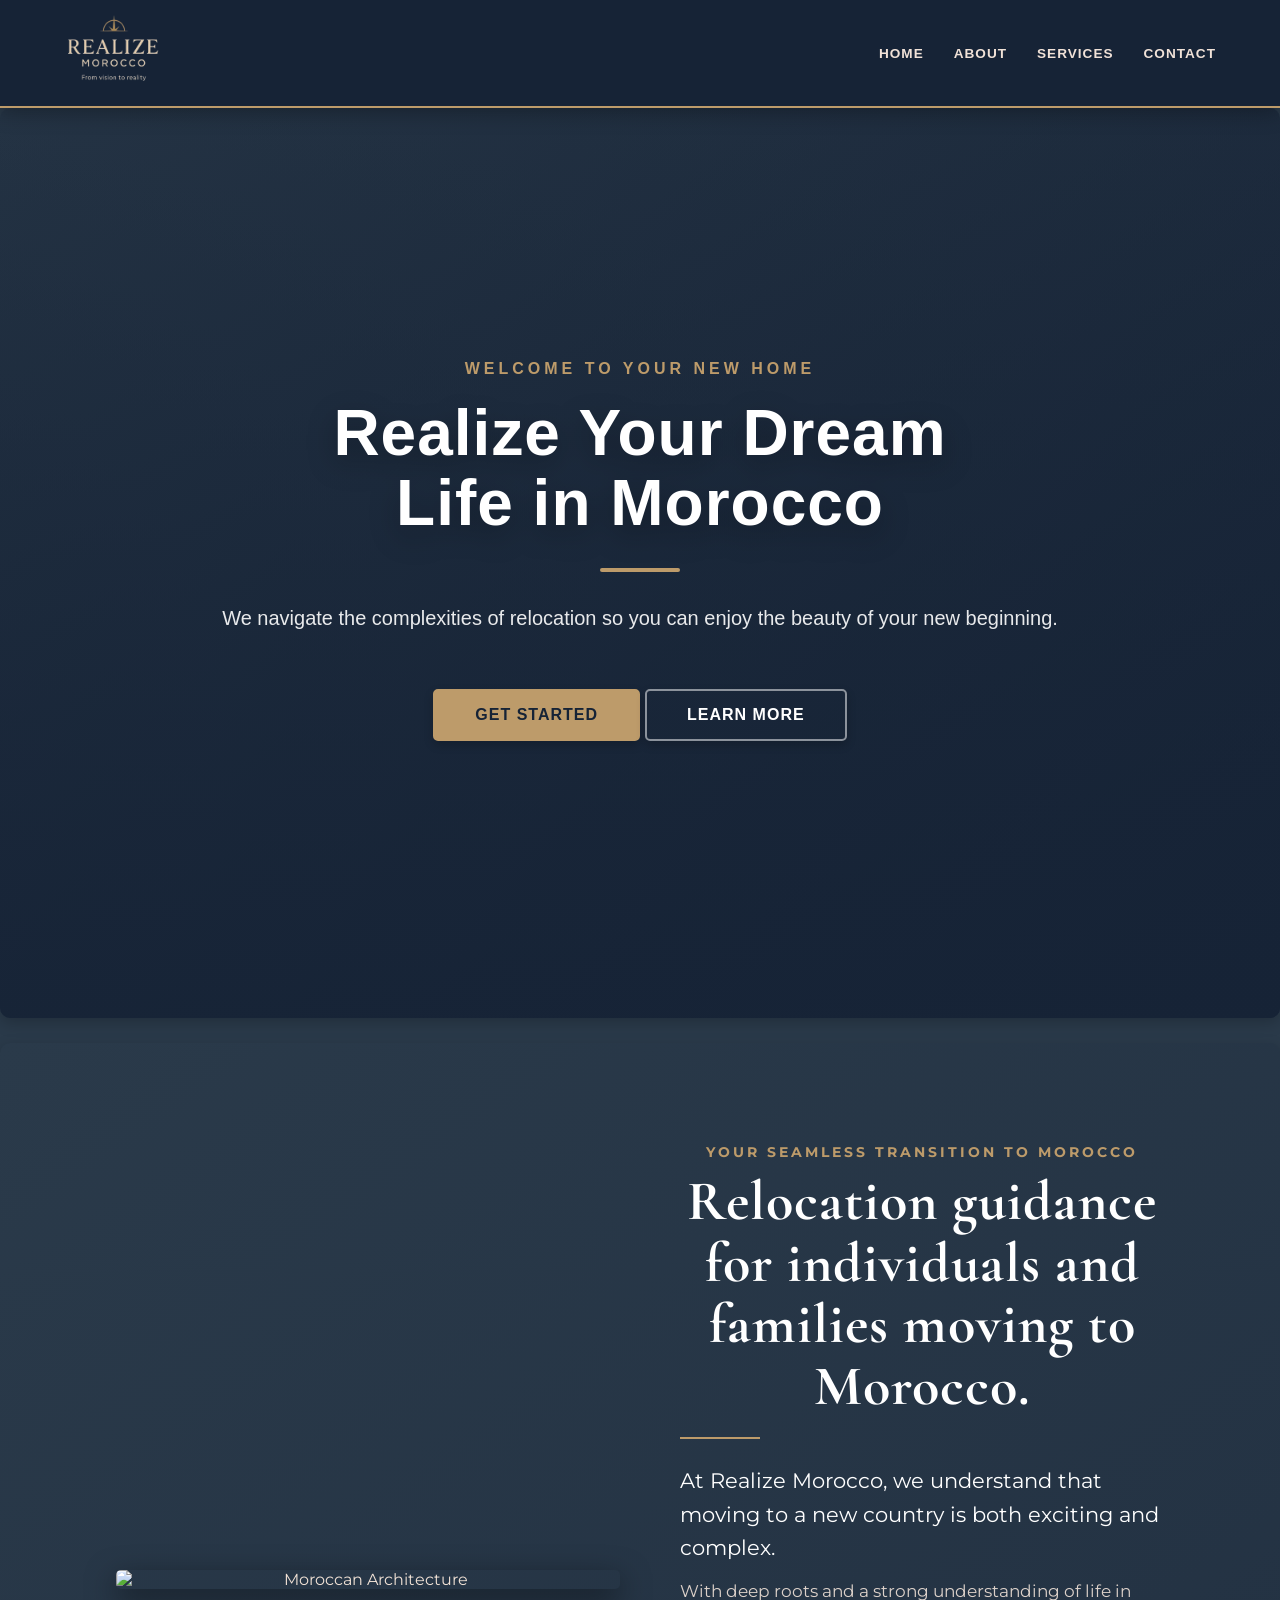
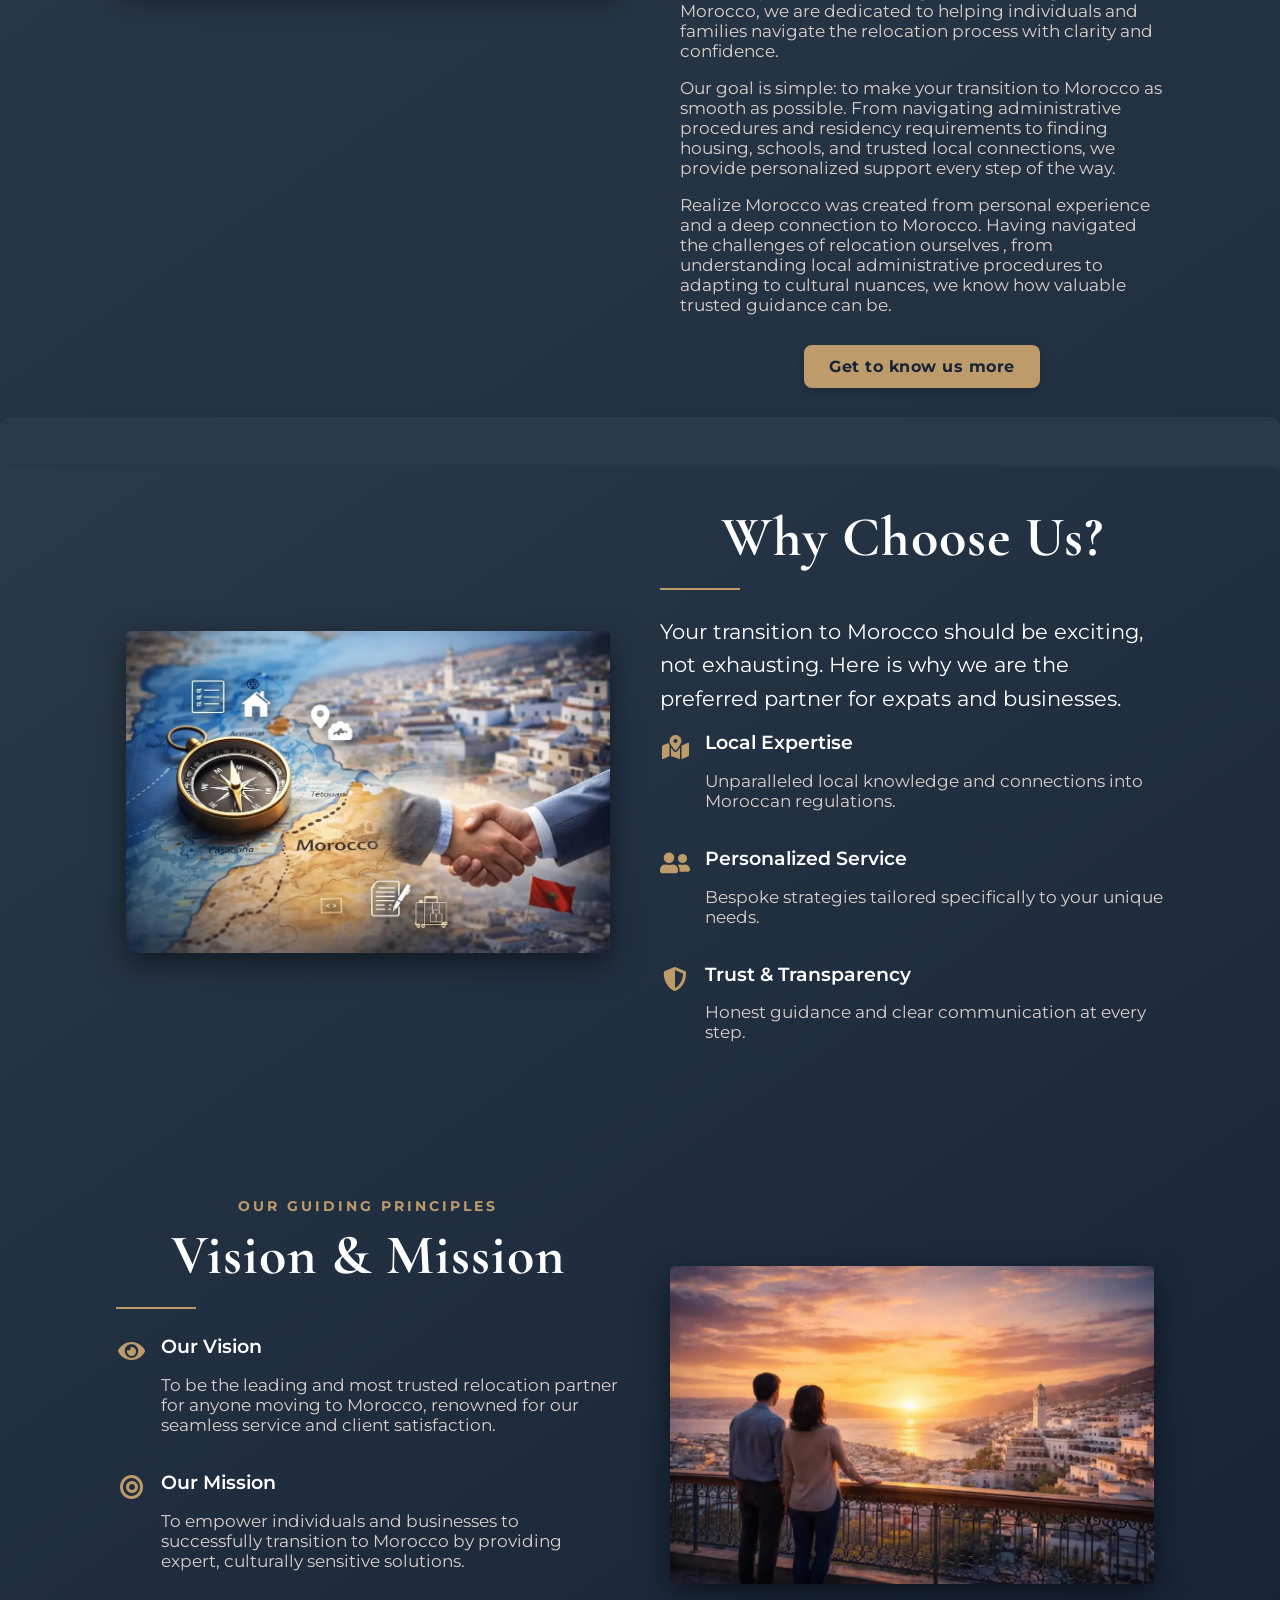
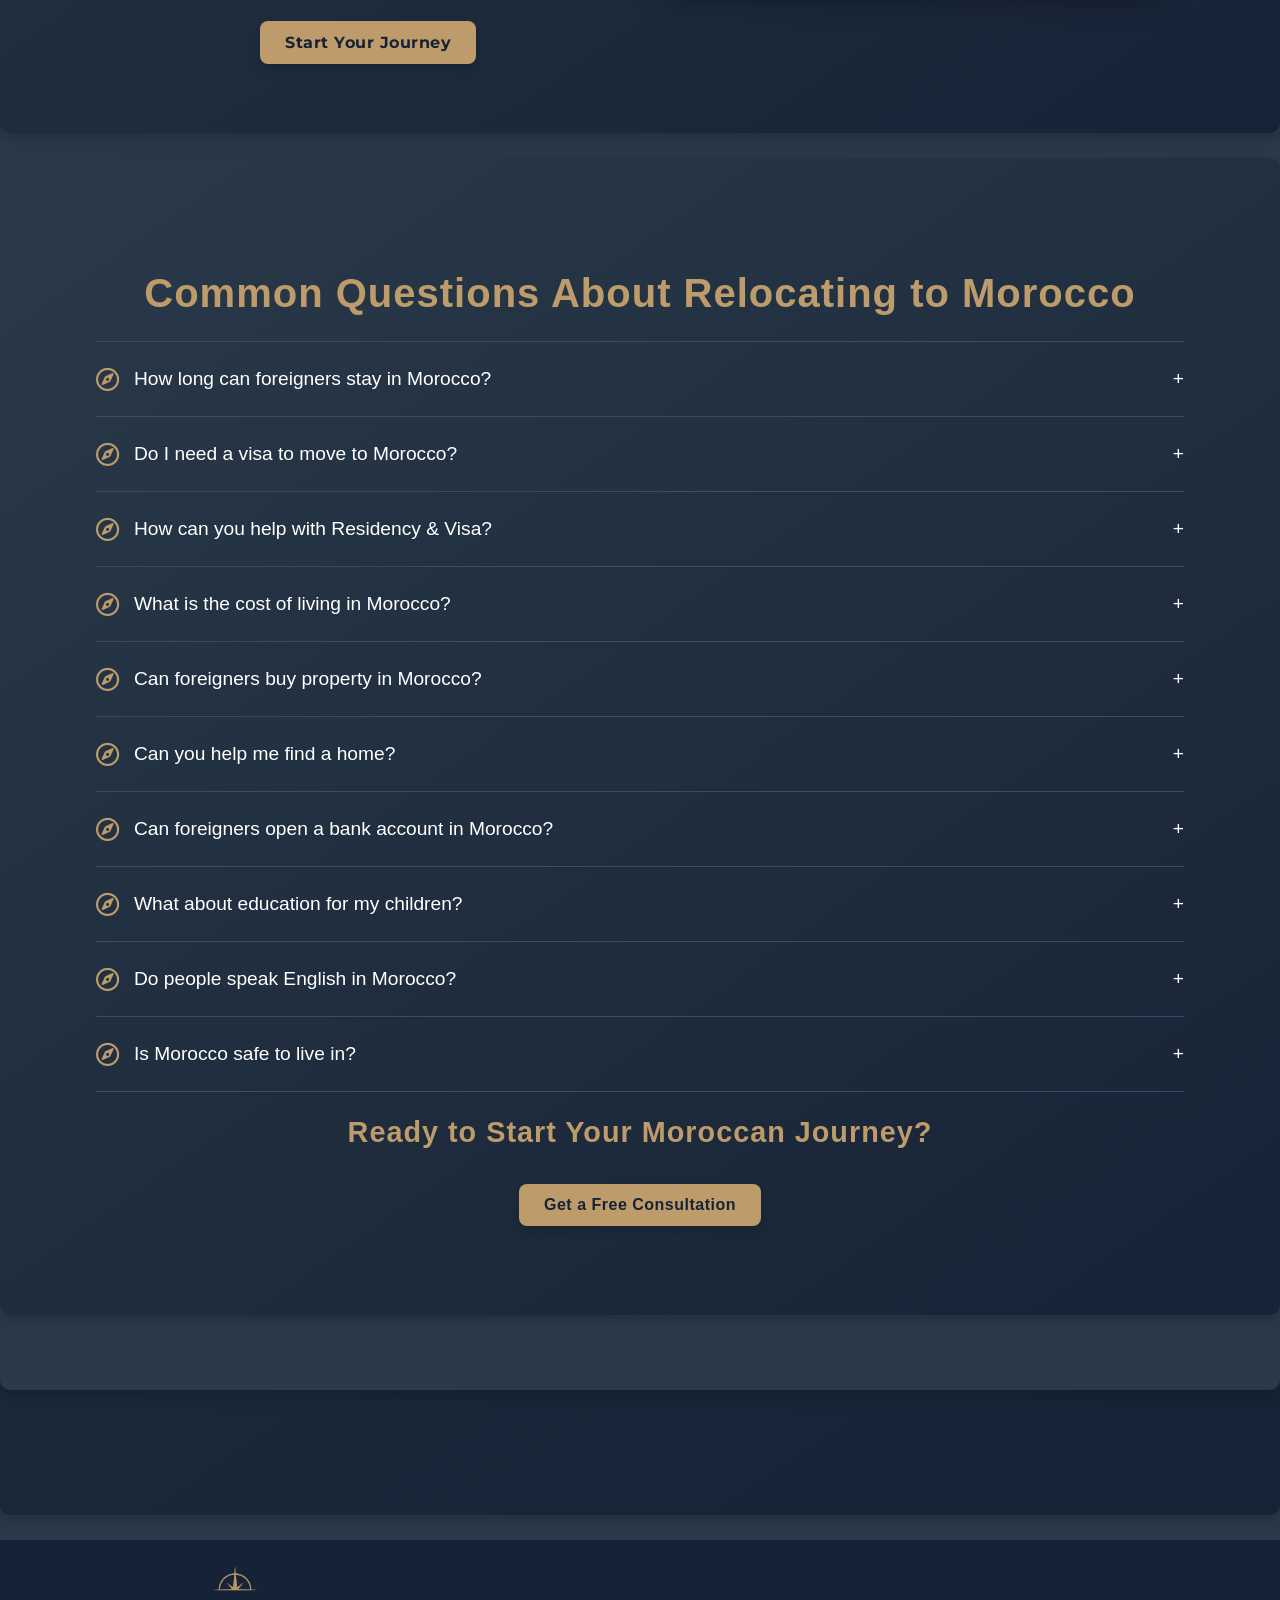
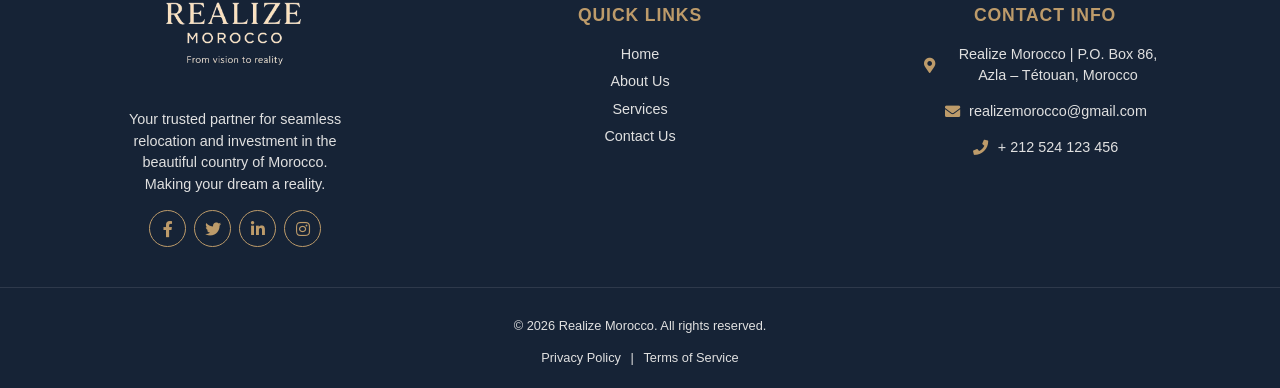
==== commit 951a0c6b: "Optimize all 5 hero images and apply lazy loading" ====
--- a/index.html
+++ b/index.html
@@ -1,14 +1,33 @@
 <!DOCTYPE html>
 <html lang="en">
 <head>
+<script async src="https://www.googletagmanager.com/gtag/js?id=G-G1Z9BF6HVT"></script>
+<script>
+  window.dataLayer = window.dataLayer || [];
+  function gtag(){dataLayer.push(arguments);}
+  gtag('js', new Date());
+
+  gtag('config', 'G-G1Z9BF6HVT');
+</script>
     <meta charset="UTF-8">
     <meta name="viewport" content="width=device-width, initial-scale=1.0">
-    <title>Realize Morocco - Home</title>
+    <title>Realize Morocco | Expert Relocation & Moving Guidance</title>
     <link rel="stylesheet" href="style.css">
     <link rel="stylesheet" href="style2.css">
-    <link rel="canonical" href="https://realizemorocco.com/" />
+    <link rel="canonical" href="https://realizemorocco.com/"/>
     <link rel="stylesheet" href="responsive-fixes.css">
     <link rel="stylesheet" href="https://cdnjs.cloudflare.com/ajax/libs/font-awesome/5.15.4/css/all.min.css">
+    <link rel="apple-touch-icon" sizes="180x180" href="/apple-touch-icon.png">
+    <link rel="icon" type="image/png" sizes="192x192" href="/android-chrome-192x192.png">
+    <link rel="icon" type="image/png" sizes="32x32" href="/favicon-32x32.png">
+    <link rel="icon" type="image/png" sizes="16x16" href="/favicon-16x16.png">
+    <link rel="manifest" href="/site.webmanifest">
+    <meta property="og:title" content="Realize Morocco - Your Relocation Partner">
+    <meta property="og:description" content="Expert guidance for individuals and families moving to Morocco. Start your new journey with confidence.">
+    <meta property="og:image" content="https://realizemorocco.com/social-preview.png">
+    <meta property="og:url" content="https://realizemorocco.com">
+    <meta property="og:type" content="website">
+    <meta name="description" content="Moving to Morocco? Get expert relocation guidance for a stress-free transition. From visa assistance to finding your home, start your Moroccan journey with confidence.">
 </head>
 <body>
 <header class="main-header">
@@ -45,15 +64,15 @@
     <div class="hero-carousel">
         <!-- Slide 1 -->
         <div class="carousel-slide slide1">
-            <img src="An_elevated_view_focusing_on_the_Moroccan_cities_of_Tetouan_and_Chefchaouen_highlighting_their_cultural_richness._This_time_the_scene_should_be_dominated_by_golden_hues_and_dark_blue_tones_capturing_the_essence_of_sunset_lighting._Chefchaouen_s_iconi.jpeg" alt="Morocco Landscape">
+            <img src="hero-optimized.webp" alt="Morocco Landscape" fetchpriority="high">
         </div>
         <!-- Slide 2 -->
         <div class="carousel-slide slide2">
-            <img src="A_picturesque_view_showcasing_the_cities_of_Tetouan_Tangier_and_Chefchaouen_in_Morocco._The_scene_blends_the_unique_architecture_and_landscapes_of_each_city_the_white_buildings_and_blue_accents_of_Chefchaouen_the_traditional_Moorish_designs_of_Tetoua.jpeg" alt="Marrakech City">
+            <img src="hero-optimized2.webp" alt="Marrakech City" loading="lazy">
         </div>
         <!-- Slide 3 -->
         <div class="carousel-slide slide3">
-            <img src="An_aerial_view_of_a_traditional_Moroccan_landscape_featuring_the_cities_of_Tetouan_Tangier_and_Chefchaouen._The_scene_emphasizes_golden_hues_with_buildings_reflecting_golden_light_under_the_sun._The_iconic_blue_and_white_architecture_of_Chefchaouen_i.jpeg" alt="Atlas Mountains">
+            <img src="hero-optimized3.webp" alt="Atlas Mountains" loading="lazy">
         </div>
     </div>
 
@@ -129,7 +148,7 @@
             <div class="col-md-6 mb-4 mb-md-0">
                 <div class="gold-frame-wrapper">
                     <!-- Replace with actual image -->
-                    <img src="IMG-20260104-WA0005.jpg" alt="Morocco Expertise" class="img-fluid framed-img">
+                    <img src="hero-optimized4.webp" alt="Morocco Expertise" class="img-fluid framed-img" loading="lazy">
                 </div>
             </div>
 
@@ -212,7 +231,7 @@
             <div class="col-md-6 mb-4 mb-md-0 order-1 order-md-2">
                 <div class="gold-frame-wrapper">
                     <!-- Replace with actual image -->
-                    <img src="IMG-20260104-WA0007(1).jpg" alt="Morocco Vision" class="img-fluid framed-img">
+                    <img src="hero-optimized5.webp" alt="Morocco Vision" class="img-fluid framed-img" loading="lazy">
                 </div>
             </div>
 
